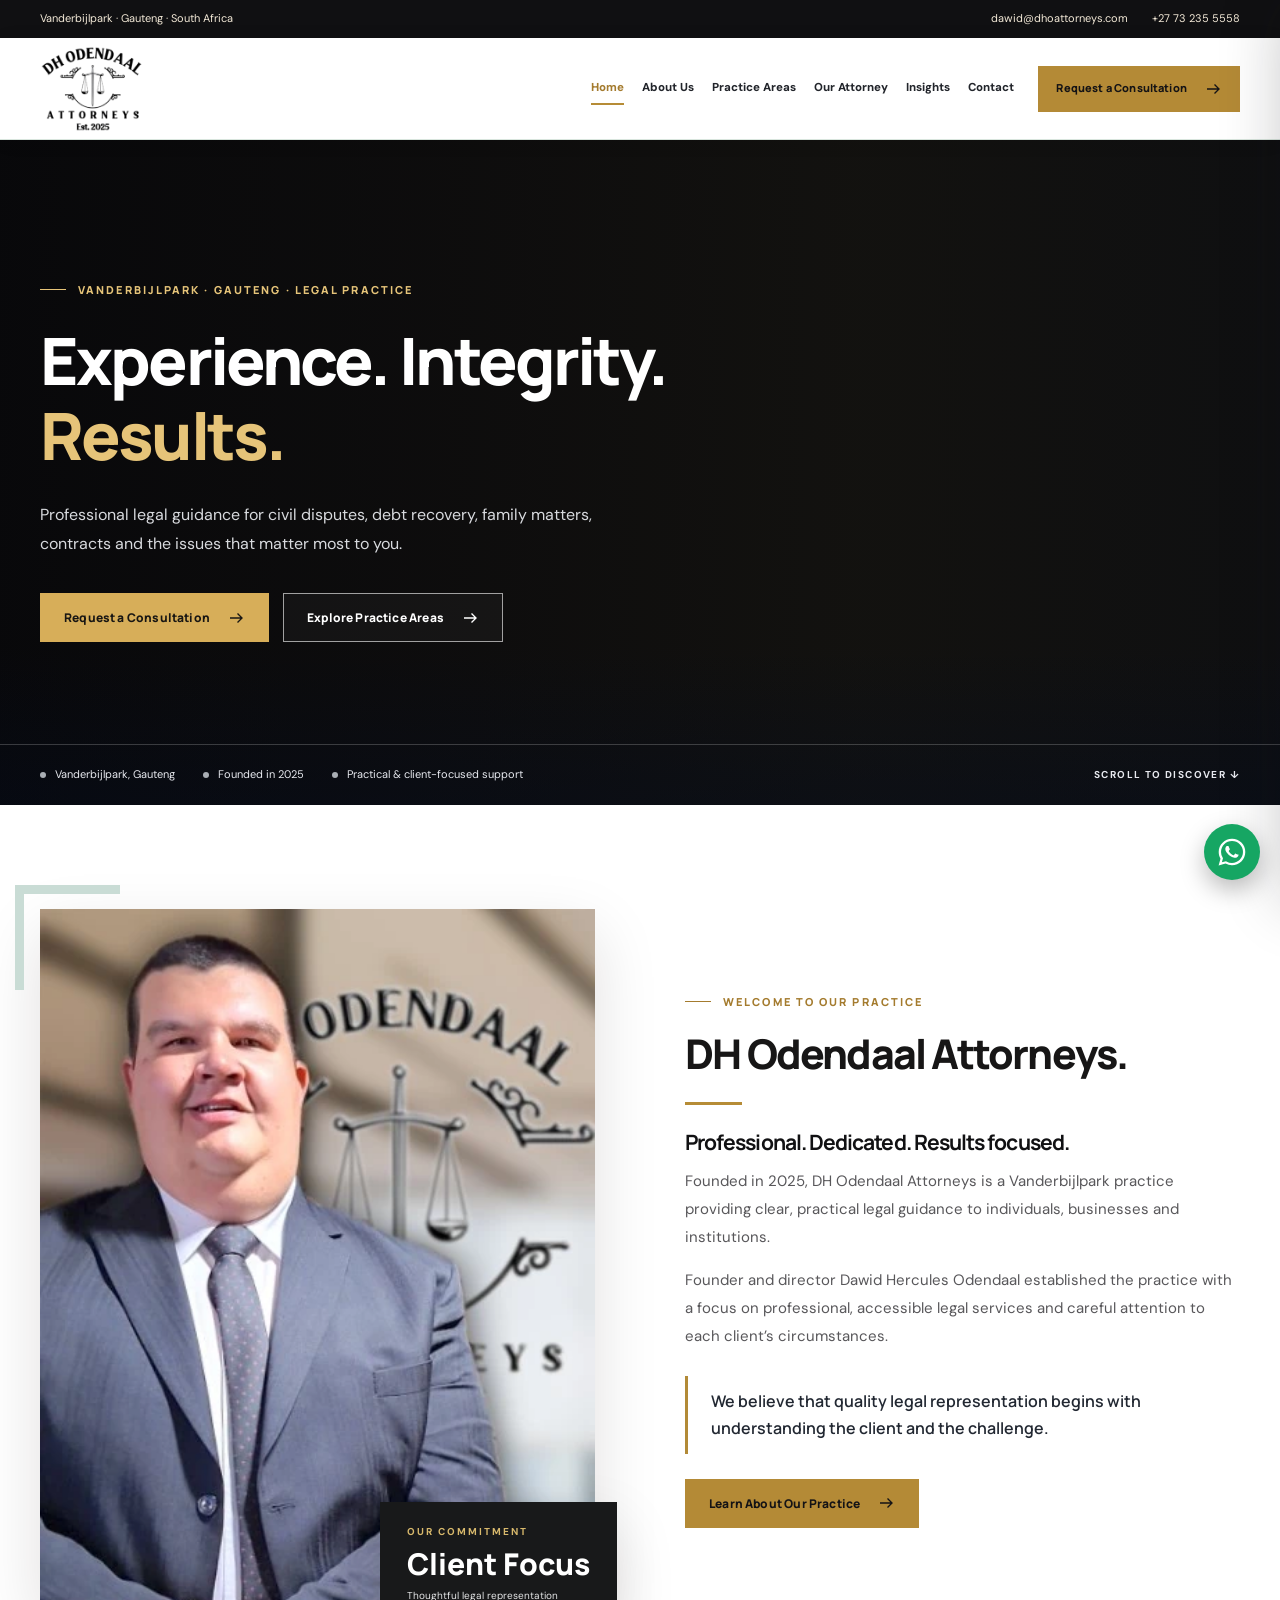
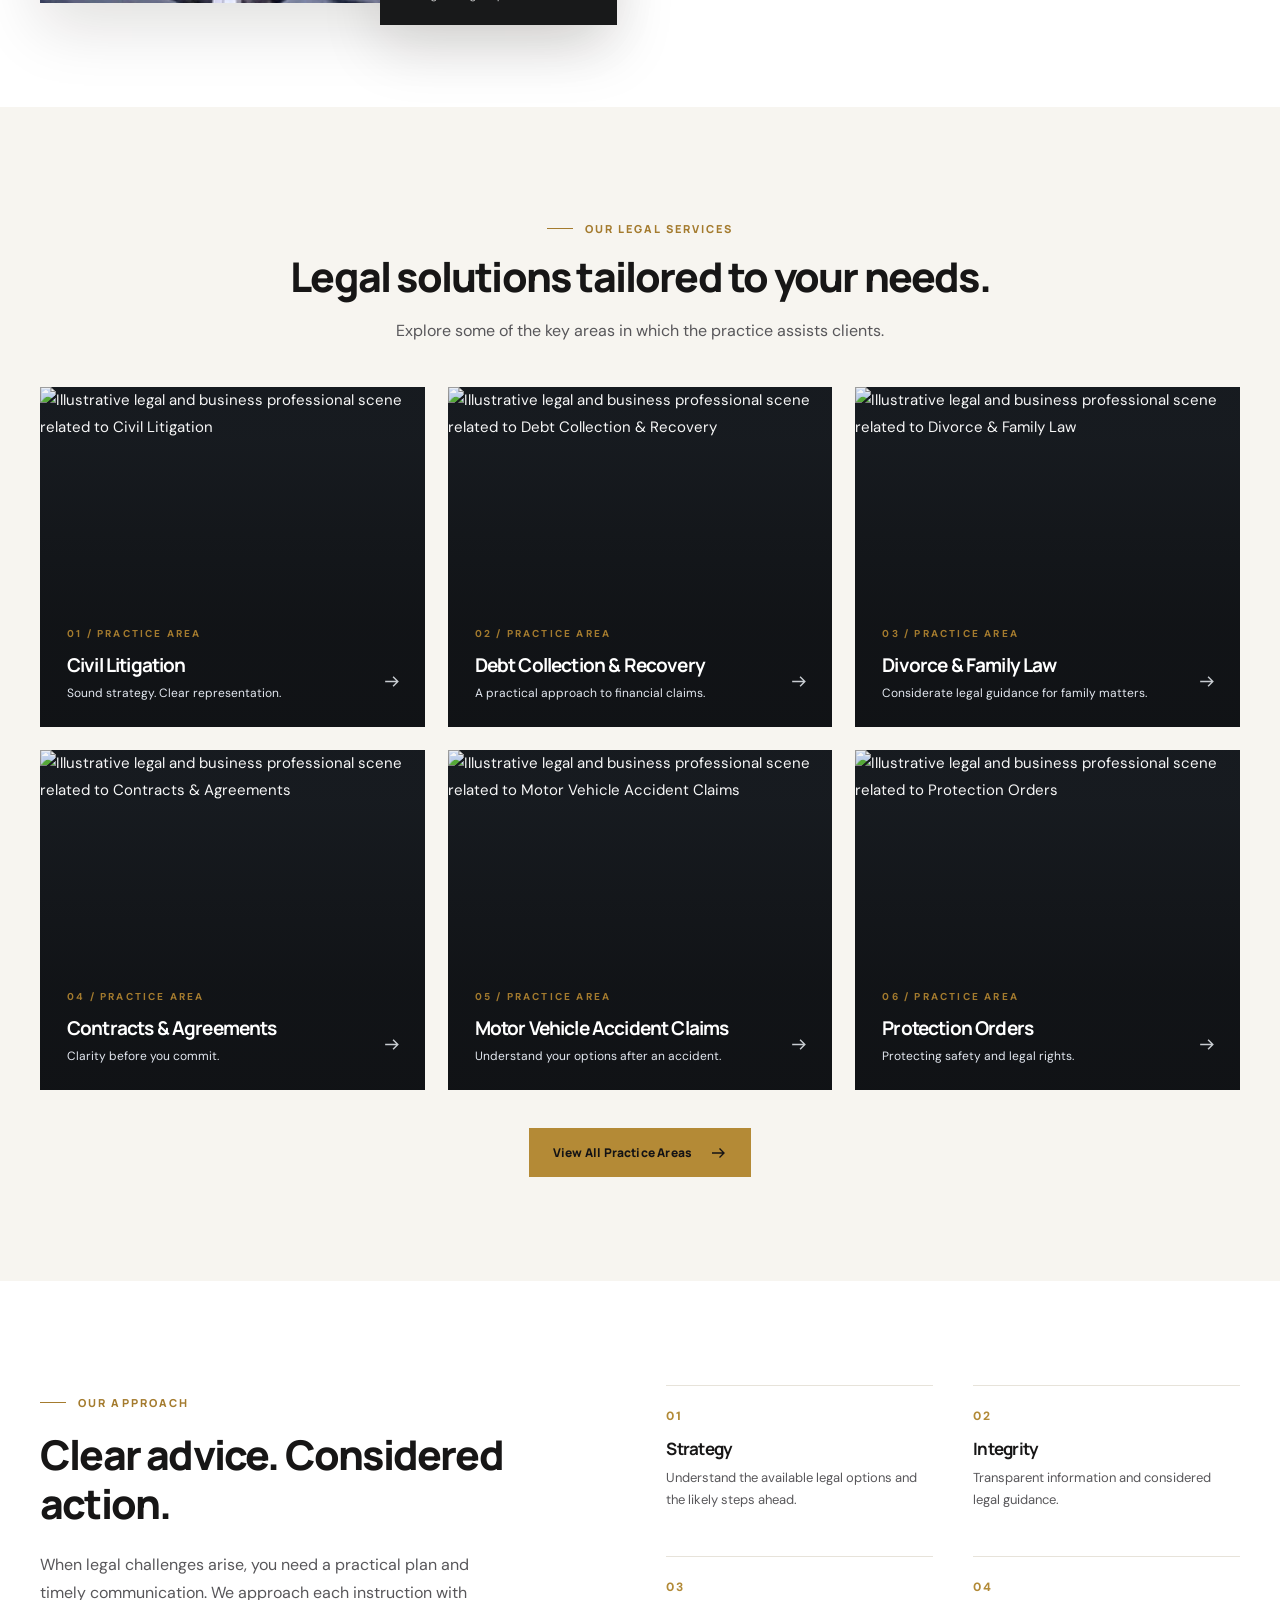
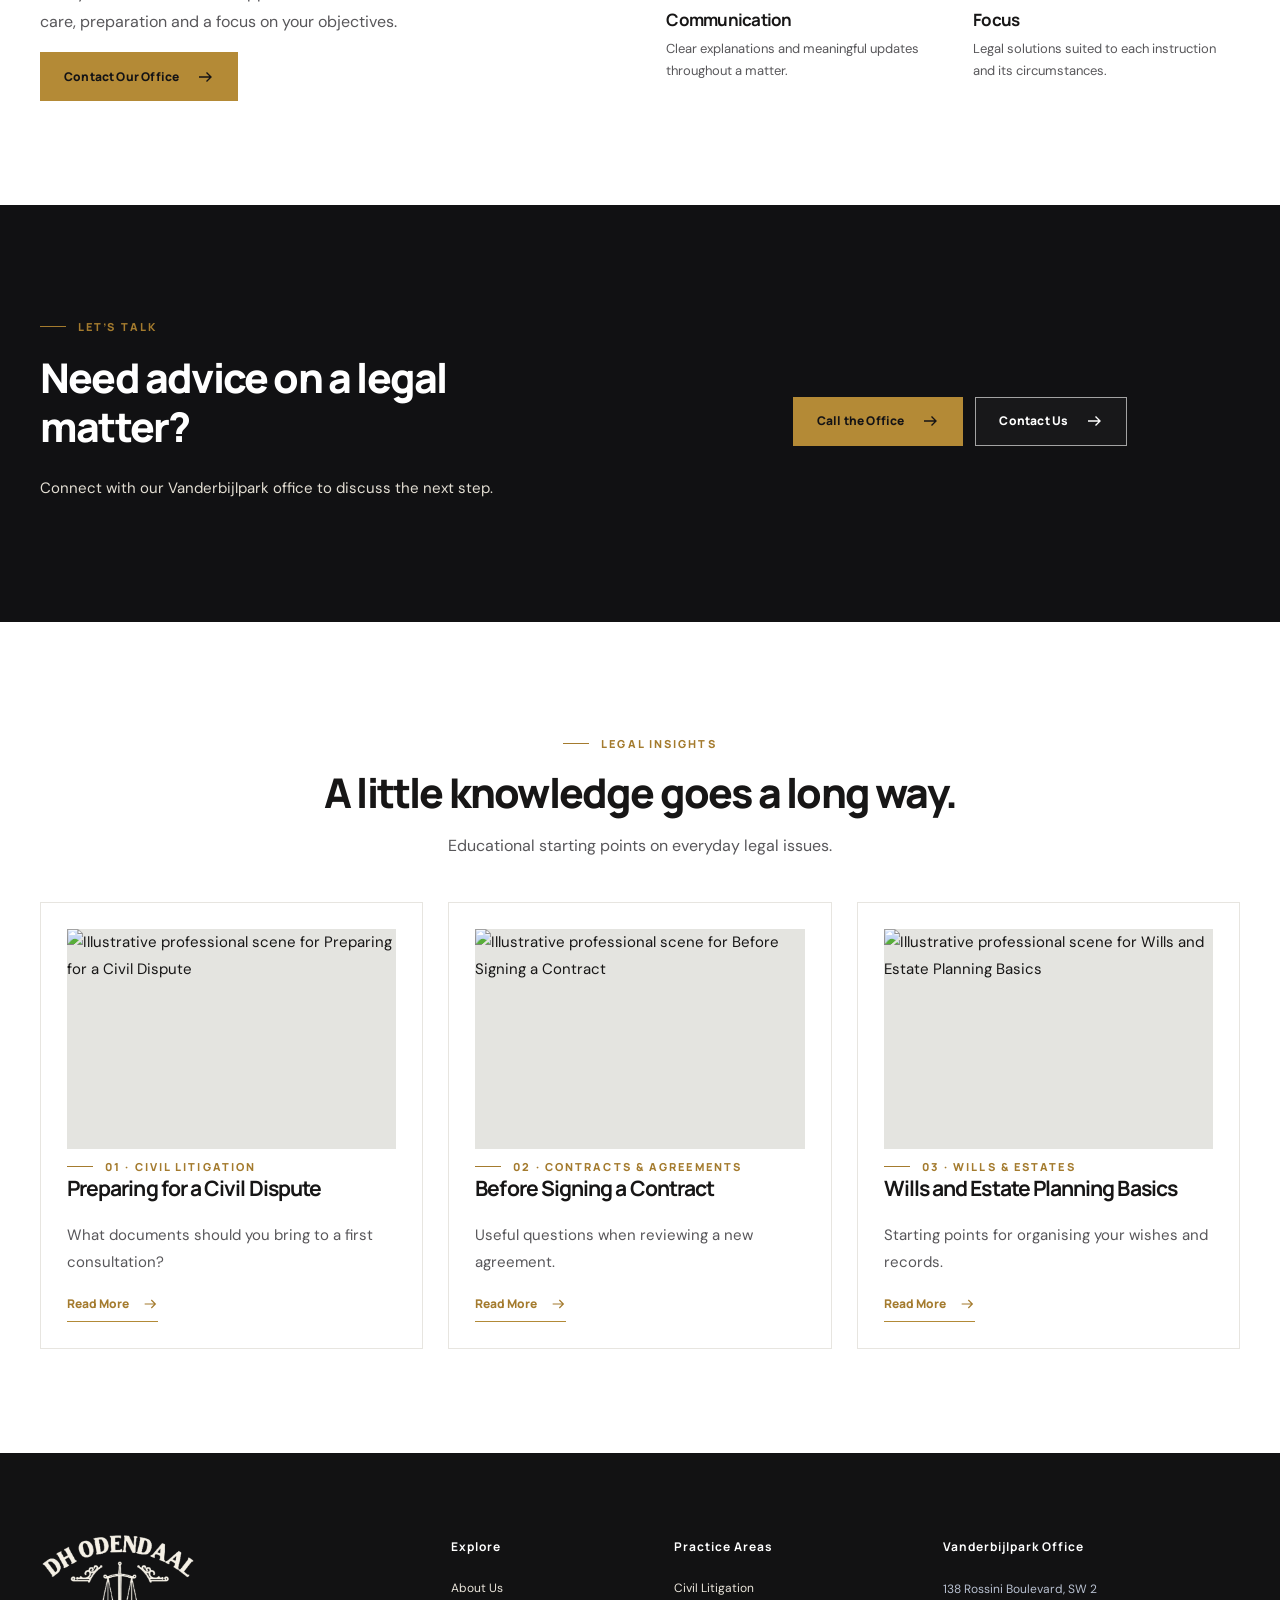
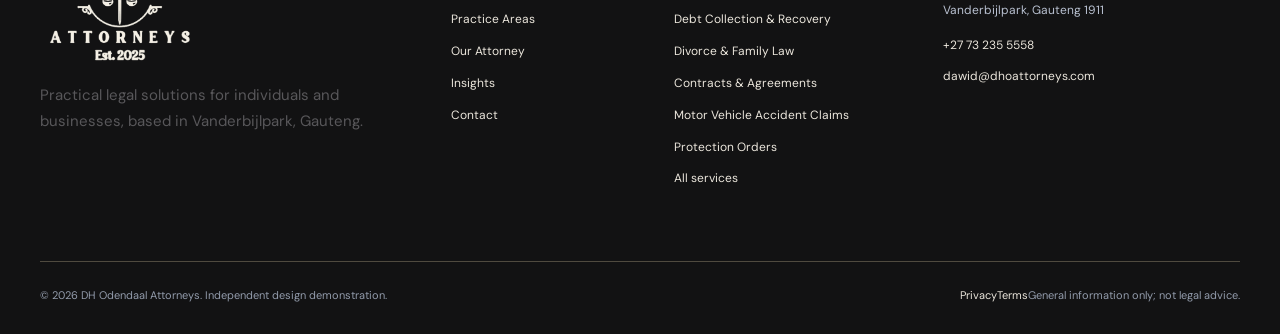
==== index.html @ ca28cc5a "Launch DH Odendaal Attorneys website" ====
<!doctype html><html lang="en-ZA"><head><meta charset="utf-8"><meta name="viewport" content="width=device-width,initial-scale=1"><meta name="theme-color" content="#161516"><title>Home | Legal Services in Vanderbijlpark | DH Odendaal Attorneys</title><meta name="description" content="DH Odendaal Attorneys in Vanderbijlpark provides civil litigation, debt collection, divorce, family law, contracts, wills, protection orders and legal guidance."><meta name="robots" content="noindex,follow,max-image-preview:large"><link rel="canonical" href="https://dh-odendaal-attorneys.vercel.app/"><meta property="og:title" content="Home | Legal Services in Vanderbijlpark | DH Odendaal Attorneys"><meta property="og:description" content="DH Odendaal Attorneys in Vanderbijlpark provides civil litigation, debt collection, divorce, family law, contracts, wills, protection orders and legal guidance."><meta property="og:type" content="website"><meta property="og:url" content="https://dh-odendaal-attorneys.vercel.app/"><meta property="og:image" content="https://dh-odendaal-attorneys.vercel.app/assets/original-logo.png"><meta name="twitter:card" content="summary_large_image"><link rel="icon" href="/assets/favicon.png" type="image/png"><link rel="preconnect" href="https://images.pexels.com"><link rel="preconnect" href="https://fonts.googleapis.com"><link rel="stylesheet" href="/assets/site.css"><script defer src="/assets/site.js"></script><script type="application/ld+json">{"@context": "https://schema.org", "@type": "LegalService", "name": "DH Odendaal Attorneys", "url": "https://dh-odendaal-attorneys.vercel.app", "image": "https://dh-odendaal-attorneys.vercel.app/assets/logo-transparent.png", "email": "dawid@dhoattorneys.com", "telephone": "+27 73 235 5558", "founder": {"@type": "Person", "name": "Dawid Hercules Odendaal"}, "address": {"@type": "PostalAddress", "streetAddress": "138 Rossini Boulevard, SW 2", "addressLocality": "Vanderbijlpark", "addressRegion": "Gauteng", "postalCode": "1911", "addressCountry": "ZA"}, "areaServed": ["Vanderbijlpark", "Gauteng", "South Africa"], "knowsAbout": ["Civil Litigation", "Debt Collection & Recovery", "Divorce & Family Law", "Contracts & Agreements", "Motor Vehicle Accident Claims", "Protection Orders", "Wills & Testaments", "Evictions & Lease Disputes"]}</script></head><body><a class="skip-link" href="#main">Skip to content</a>
<div class="topbar"><div class="container topbar-inner"><span class="topbar-address">Vanderbijlpark · Gauteng · South Africa</span><div class="topbar-links"><a href="mailto:dawid@dhoattorneys.com">dawid@dhoattorneys.com</a><a href="tel:+27732355558">+27 73 235 5558</a></div></div></div>
<header class="nav-shell"><div class="container nav-inner"><a class="brand" href="/" aria-label="DH Odendaal Attorneys home"><img src="/assets/logo-dark-4k.png" width="196" height="104" alt="DH Odendaal Attorneys logo"></a><nav class="nav-links" aria-label="Main navigation"><a href="/" class="nav-link active" aria-current=page>Home</a><a href="/about/" class="nav-link " >About Us</a><a href="/practice-areas/" class="nav-link " >Practice Areas</a><a href="/our-attorney/" class="nav-link " >Our Attorney</a><a href="/insights/" class="nav-link " >Insights</a><a href="/contact/" class="nav-link " >Contact</a></nav><a class="btn btn-gold nav-cta" href="/contact/">Request a Consultation <svg aria-hidden="true" xmlns="http://www.w3.org/2000/svg" width="18" height="18" viewBox="0 0 24 24" fill="none" stroke="currentColor" stroke-width="1.8"><path d="M4 12h16m-6-6 6 6-6 6"/></svg></a><button type="button" class="menu-open" aria-label="Open navigation" aria-expanded="false" aria-controls="mobile-panel" data-mobile-open>☰</button></div></header>
<div class="mobile-backdrop" id="mobile-backdrop"></div><nav class="mobile-panel" id="mobile-panel" aria-label="Mobile navigation" aria-hidden="true" inert><div class="mobile-head"><img src="/assets/logo-dark-4k.png" alt="DH Odendaal Attorneys logo"><button data-mobile-close type="button" aria-label="Close navigation">×</button></div><div class="mobile-links"><a href="/">Home</a><a href="/about/">About Us</a><a href="/practice-areas/">Practice Areas</a><a href="/our-attorney/">Our Attorney</a><a href="/insights/">Insights</a><a href="/contact/">Contact</a></div><a class="btn btn-gold mobile-cta" href="/contact/">Contact the Firm <svg aria-hidden="true" xmlns="http://www.w3.org/2000/svg" width="18" height="18" viewBox="0 0 24 24" fill="none" stroke="currentColor" stroke-width="1.8"><path d="M4 12h16m-6-6 6 6-6 6"/></svg></a></nav>
<main id="main"><section class="hero" style="--hero-image:url('https://images.pexels.com/photos/5668508/pexels-photo-5668508.jpeg?auto=compress&cs=tinysrgb&w=1900')"><div class="container hero-inner"><div class="hero-copy"><span class="eyebrow eyebrow-light">VANDERBIJLPARK · GAUTENG · LEGAL PRACTICE</span><h1>Experience. Integrity. <em>Results.</em></h1><p>Professional legal guidance for civil disputes, debt recovery, family matters, contracts and the issues that matter most to you.</p><div class="hero-actions"><a class="btn btn-gold" href="/contact/">Request a Consultation <svg aria-hidden="true" xmlns="http://www.w3.org/2000/svg" width="18" height="18" viewBox="0 0 24 24" fill="none" stroke="currentColor" stroke-width="1.8"><path d="M4 12h16m-6-6 6 6-6 6"/></svg></a><a class="btn btn-outline" href="/practice-areas/">Explore Practice Areas <svg aria-hidden="true" xmlns="http://www.w3.org/2000/svg" width="18" height="18" viewBox="0 0 24 24" fill="none" stroke="currentColor" stroke-width="1.8"><path d="M4 12h16m-6-6 6 6-6 6"/></svg></a></div></div></div><div class="hero-bottom"><div class="container hero-bottom-inner"><div class="hero-notes"><span>Vanderbijlpark, Gauteng</span><span>Founded in 2025</span><span>Practical &amp; client-focused support</span></div><span class="scroll-cue">SCROLL TO DISCOVER ↓</span></div></div></section><section class="section"><div class="container intro-grid"><div class="intro-picture"><img src="/assets/portrait-home.webp" width="400" height="668" loading="lazy" alt="Dawid Hercules Odendaal, founder and director of DH Odendaal Attorneys"><div class="picture-stamp"><small>OUR COMMITMENT</small><strong>Client Focus</strong><span>Thoughtful legal representation</span></div></div><div class="intro-copy"><span class="eyebrow">WELCOME TO OUR PRACTICE</span><h2>DH Odendaal Attorneys.</h2><div class="accent-line"></div><h3>Professional. Dedicated. Results focused.</h3><p>Founded in 2025, DH Odendaal Attorneys is a Vanderbijlpark practice providing clear, practical legal guidance to individuals, businesses and institutions.</p><p>Founder and director Dawid Hercules Odendaal established the practice with a focus on professional, accessible legal services and careful attention to each client’s circumstances.</p><blockquote>We believe that quality legal representation begins with understanding the client and the challenge.</blockquote><a class="btn btn-gold" href="/about/">Learn About Our Practice <svg aria-hidden="true" xmlns="http://www.w3.org/2000/svg" width="18" height="18" viewBox="0 0 24 24" fill="none" stroke="currentColor" stroke-width="1.8"><path d="M4 12h16m-6-6 6 6-6 6"/></svg></a></div></div></section><section class="section cream"><div class="container"><div class="section-heading centered"><span class="eyebrow">OUR LEGAL SERVICES</span><h2>Legal solutions tailored to your needs.</h2><p>Explore some of the key areas in which the practice assists clients.</p></div><div class="practice-grid"><a class="practice-card" href="/practice-areas/#civil-litigation"><img src="https://images.pexels.com/photos/7841810/pexels-photo-7841810.jpeg?auto=compress&cs=tinysrgb&w=1280" width="1200" height="800" alt="Illustrative legal and business professional scene related to Civil Litigation" loading="lazy" decoding="async"><div class="practice-shade"></div><div class="practice-card-text"><span class="card-number">01 / PRACTICE AREA</span><h3>Civil Litigation</h3><p>Sound strategy. Clear representation.</p></div><span class="card-arrow"><svg aria-hidden="true" xmlns="http://www.w3.org/2000/svg" width="18" height="18" viewBox="0 0 24 24" fill="none" stroke="currentColor" stroke-width="1.8"><path d="M4 12h16m-6-6 6 6-6 6"/></svg></span></a><a class="practice-card" href="/practice-areas/#debt-collection"><img src="https://images.pexels.com/photos/7875843/pexels-photo-7875843.jpeg?auto=compress&cs=tinysrgb&w=1280" width="1200" height="800" alt="Illustrative legal and business professional scene related to Debt Collection &amp; Recovery" loading="lazy" decoding="async"><div class="practice-shade"></div><div class="practice-card-text"><span class="card-number">02 / PRACTICE AREA</span><h3>Debt Collection &amp; Recovery</h3><p>A practical approach to financial claims.</p></div><span class="card-arrow"><svg aria-hidden="true" xmlns="http://www.w3.org/2000/svg" width="18" height="18" viewBox="0 0 24 24" fill="none" stroke="currentColor" stroke-width="1.8"><path d="M4 12h16m-6-6 6 6-6 6"/></svg></span></a><a class="practice-card" href="/practice-areas/#divorce-family"><img src="https://images.pexels.com/photos/8111817/pexels-photo-8111817.jpeg?auto=compress&cs=tinysrgb&w=1280" width="1200" height="800" alt="Illustrative legal and business professional scene related to Divorce &amp; Family Law" loading="lazy" decoding="async"><div class="practice-shade"></div><div class="practice-card-text"><span class="card-number">03 / PRACTICE AREA</span><h3>Divorce &amp; Family Law</h3><p>Considerate legal guidance for family matters.</p></div><span class="card-arrow"><svg aria-hidden="true" xmlns="http://www.w3.org/2000/svg" width="18" height="18" viewBox="0 0 24 24" fill="none" stroke="currentColor" stroke-width="1.8"><path d="M4 12h16m-6-6 6 6-6 6"/></svg></span></a><a class="practice-card" href="/practice-areas/#contracts"><img src="https://images.pexels.com/photos/5673478/pexels-photo-5673478.jpeg?auto=compress&cs=tinysrgb&w=1280" width="1200" height="800" alt="Illustrative legal and business professional scene related to Contracts &amp; Agreements" loading="lazy" decoding="async"><div class="practice-shade"></div><div class="practice-card-text"><span class="card-number">04 / PRACTICE AREA</span><h3>Contracts &amp; Agreements</h3><p>Clarity before you commit.</p></div><span class="card-arrow"><svg aria-hidden="true" xmlns="http://www.w3.org/2000/svg" width="18" height="18" viewBox="0 0 24 24" fill="none" stroke="currentColor" stroke-width="1.8"><path d="M4 12h16m-6-6 6 6-6 6"/></svg></span></a><a class="practice-card" href="/practice-areas/#mva"><img src="https://images.pexels.com/photos/4427499/pexels-photo-4427499.jpeg?auto=compress&cs=tinysrgb&w=1280" width="1200" height="800" alt="Illustrative legal and business professional scene related to Motor Vehicle Accident Claims" loading="lazy" decoding="async"><div class="practice-shade"></div><div class="practice-card-text"><span class="card-number">05 / PRACTICE AREA</span><h3>Motor Vehicle Accident Claims</h3><p>Understand your options after an accident.</p></div><span class="card-arrow"><svg aria-hidden="true" xmlns="http://www.w3.org/2000/svg" width="18" height="18" viewBox="0 0 24 24" fill="none" stroke="currentColor" stroke-width="1.8"><path d="M4 12h16m-6-6 6 6-6 6"/></svg></span></a><a class="practice-card" href="/practice-areas/#protection"><img src="https://images.pexels.com/photos/7841457/pexels-photo-7841457.jpeg?auto=compress&cs=tinysrgb&w=1280" width="1200" height="800" alt="Illustrative legal and business professional scene related to Protection Orders" loading="lazy" decoding="async"><div class="practice-shade"></div><div class="practice-card-text"><span class="card-number">06 / PRACTICE AREA</span><h3>Protection Orders</h3><p>Protecting safety and legal rights.</p></div><span class="card-arrow"><svg aria-hidden="true" xmlns="http://www.w3.org/2000/svg" width="18" height="18" viewBox="0 0 24 24" fill="none" stroke="currentColor" stroke-width="1.8"><path d="M4 12h16m-6-6 6 6-6 6"/></svg></span></a></div><div class="section-action centered"><a class="btn btn-gold" href="/practice-areas/">View All Practice Areas <svg aria-hidden="true" xmlns="http://www.w3.org/2000/svg" width="18" height="18" viewBox="0 0 24 24" fill="none" stroke="currentColor" stroke-width="1.8"><path d="M4 12h16m-6-6 6 6-6 6"/></svg></a></div></div></section><section class="section purpose-section"><div class="container purpose-grid"><div><span class="eyebrow">OUR APPROACH</span><h2>Clear advice. Considered action.</h2><p>When legal challenges arise, you need a practical plan and timely communication. We approach each instruction with care, preparation and a focus on your objectives.</p><a class="btn btn-gold" href="/contact/">Contact Our Office <svg aria-hidden="true" xmlns="http://www.w3.org/2000/svg" width="18" height="18" viewBox="0 0 24 24" fill="none" stroke="currentColor" stroke-width="1.8"><path d="M4 12h16m-6-6 6 6-6 6"/></svg></a></div><div class="value-grid"><div><span>01</span><h3>Strategy</h3><p>Understand the available legal options and the likely steps ahead.</p></div><div><span>02</span><h3>Integrity</h3><p>Transparent information and considered legal guidance.</p></div><div><span>03</span><h3>Communication</h3><p>Clear explanations and meaningful updates throughout a matter.</p></div><div><span>04</span><h3>Focus</h3><p>Legal solutions suited to each instruction and its circumstances.</p></div></div></div></section><section class="section section-navy"><div class="container two-column"><div><span class="eyebrow eyebrow-light">LET’S TALK</span><h2>Need advice on a legal matter?</h2><p style="color:#e3ded3">Connect with our Vanderbijlpark office to discuss the next step.</p></div><div class="centered"><a class="btn btn-gold" href="tel:+27732355558">Call the Office <svg aria-hidden="true" xmlns="http://www.w3.org/2000/svg" width="18" height="18" viewBox="0 0 24 24" fill="none" stroke="currentColor" stroke-width="1.8"><path d="M4 12h16m-6-6 6 6-6 6"/></svg></a> &nbsp; <a class="btn btn-outline" href="/contact/">Contact Us <svg aria-hidden="true" xmlns="http://www.w3.org/2000/svg" width="18" height="18" viewBox="0 0 24 24" fill="none" stroke="currentColor" stroke-width="1.8"><path d="M4 12h16m-6-6 6 6-6 6"/></svg></a></div></div></section><section class="section"><div class="container"><div class="section-heading centered"><span class="eyebrow">LEGAL INSIGHTS</span><h2>A little knowledge goes a long way.</h2><p>Educational starting points on everyday legal issues.</p></div><div class="insight-grid"><article class="insight-card"><a href="/insights/#civil-dispute" class="insight-image"><img src="https://images.pexels.com/photos/8112162/pexels-photo-8112162.jpeg?auto=compress&cs=tinysrgb&w=1280" width="1200" height="800" alt="Illustrative professional scene for Preparing for a Civil Dispute" loading="lazy" decoding="async"></a><span class="eyebrow">01 · CIVIL LITIGATION</span><h3>Preparing for a Civil Dispute</h3><p>What documents should you bring to a first consultation?</p><a href="/insights/#civil-dispute" class="text-link">Read More <svg aria-hidden="true" xmlns="http://www.w3.org/2000/svg" width="18" height="18" viewBox="0 0 24 24" fill="none" stroke="currentColor" stroke-width="1.8"><path d="M4 12h16m-6-6 6 6-6 6"/></svg></a></article><article class="insight-card"><a href="/insights/#contract-review" class="insight-image"><img src="https://images.pexels.com/photos/7841484/pexels-photo-7841484.jpeg?auto=compress&cs=tinysrgb&w=1280" width="1200" height="800" alt="Illustrative professional scene for Before Signing a Contract" loading="lazy" decoding="async"></a><span class="eyebrow">02 · CONTRACTS &amp; AGREEMENTS</span><h3>Before Signing a Contract</h3><p>Useful questions when reviewing a new agreement.</p><a href="/insights/#contract-review" class="text-link">Read More <svg aria-hidden="true" xmlns="http://www.w3.org/2000/svg" width="18" height="18" viewBox="0 0 24 24" fill="none" stroke="currentColor" stroke-width="1.8"><path d="M4 12h16m-6-6 6 6-6 6"/></svg></a></article><article class="insight-card"><a href="/insights/#wills-planning" class="insight-image"><img src="https://images.pexels.com/photos/8729928/pexels-photo-8729928.jpeg?auto=compress&cs=tinysrgb&w=1280" width="1200" height="800" alt="Illustrative professional scene for Wills and Estate Planning Basics" loading="lazy" decoding="async"></a><span class="eyebrow">03 · WILLS &amp; ESTATES</span><h3>Wills and Estate Planning Basics</h3><p>Starting points for organising your wishes and records.</p><a href="/insights/#wills-planning" class="text-link">Read More <svg aria-hidden="true" xmlns="http://www.w3.org/2000/svg" width="18" height="18" viewBox="0 0 24 24" fill="none" stroke="currentColor" stroke-width="1.8"><path d="M4 12h16m-6-6 6 6-6 6"/></svg></a></article></div></div></section></main><footer class="site-footer"><div class="container"><div class="footer-grid"><div><a class="footer-logo" href="/"><img src="/assets/logo-light-4k.png" alt="DH Odendaal Attorneys transparent footer logo" width="240" height="145" loading="lazy"></a><p>Practical legal solutions for individuals and businesses, based in Vanderbijlpark, Gauteng.</p></div><div><h3>Explore</h3><div class="footer-links"><a href="/about/">About Us</a><a href="/practice-areas/">Practice Areas</a><a href="/our-attorney/">Our Attorney</a><a href="/insights/">Insights</a><a href="/contact/">Contact</a></div></div><div><h3>Practice Areas</h3><div class="footer-links"><a href="/practice-areas/#civil-litigation">Civil Litigation</a><a href="/practice-areas/#debt-collection">Debt Collection &amp; Recovery</a><a href="/practice-areas/#divorce-family">Divorce &amp; Family Law</a><a href="/practice-areas/#contracts">Contracts &amp; Agreements</a><a href="/practice-areas/#mva">Motor Vehicle Accident Claims</a><a href="/practice-areas/#protection">Protection Orders</a><a href="/practice-areas/">All services</a></div></div><div class="footer-location"><h3>Vanderbijlpark Office</h3><address>138 Rossini Boulevard, SW 2<br>Vanderbijlpark, Gauteng 1911</address><div class="footer-links" style="margin-top:15px"><a href="tel:+27732355558">+27 73 235 5558</a><a href="mailto:dawid@dhoattorneys.com">dawid@dhoattorneys.com</a></div></div></div><div class="footer-bottom"><span>© 2026 DH Odendaal Attorneys. Independent design demonstration.</span><span class="footer-legal"><a href="/privacy/">Privacy</a><a href="/terms/">Terms</a><span>General information only; not legal advice.</span></span></div></div></footer>
<a class="floating-whatsapp" href="https://wa.me/27732355558?text=Hello%2C%20I%20would%20like%20to%20enquire%20about%20legal%20services." rel="noopener noreferrer" target="_blank" title="Contact the listed mobile number on WhatsApp" aria-label="Contact DH Odendaal Attorneys on WhatsApp"><svg viewBox="0 0 32 32" aria-hidden="true" xmlns="http://www.w3.org/2000/svg"><path fill="currentColor" d="M16 .8C7.61.8.8 7.59.8 15.98c0 2.69.7 5.31 2.03 7.62L.7 31.3l7.91-2.08a15.15 15.15 0 0 0 7.37 1.88h.01c8.38 0 15.2-6.82 15.2-15.2 0-4.06-1.58-7.88-4.46-10.76A15.07 15.07 0 0 0 16 .8Zm0 27.73a12.54 12.54 0 0 1-6.39-1.75l-.46-.27-4.7 1.23 1.25-4.58-.3-.47a12.5 12.5 0 0 1-1.93-6.7C3.47 9.08 9.08 3.47 16 3.47a12.45 12.45 0 0 1 8.87 3.68 12.48 12.48 0 0 1 3.67 8.86c0 6.91-5.62 12.52-12.54 12.52Zm6.88-9.38c-.38-.19-2.23-1.1-2.58-1.23-.34-.13-.59-.19-.84.19s-.96 1.23-1.18 1.49-.44.29-.82.1a10.32 10.32 0 0 1-3.04-1.88 11.39 11.39 0 0 1-2.1-2.61c-.22-.38-.02-.58.16-.77.17-.17.38-.44.57-.66s.25-.38.38-.63.06-.47-.03-.66c-.1-.19-.85-2.04-1.16-2.8-.3-.74-.61-.64-.84-.65l-.71-.01c-.25 0-.66.1-1.01.47-.34.38-1.32 1.29-1.32 3.13s1.35 3.62 1.53 3.87a14.37 14.37 0 0 0 5.51 4.89c1.03.45 1.84.72 2.48.93 1.04.33 1.98.29 2.72.18.83-.13 2.23-.91 2.55-1.79.31-.88.31-1.64.22-1.8-.09-.16-.34-.25-.72-.44Z"/></svg><span class="whatsapp-tooltip" aria-hidden="true">WhatsApp Us</span></a><button class="scroll-top" type="button" aria-label="Back to top">↑</button></body></html>
---- assets/site.css ----
@import url('https://fonts.googleapis.com/css2?family=DM+Sans:wght@400;500;600;700&family=Manrope:wght@400;500;600;700;800&display=swap');
:root{--navy:#181b20;--navy-deep:#101216;--navy-soft:#30343c;--gold:#505863;--gold-light:#e2e5e8;--red:#25282d;--ink:#171b21;--body:#58616d;--line:#e7e9ec;--cream:#f5f6f7;--white:#fff;--shadow:0 24px 65px rgba(10,13,18,.14)}
*,*::before,*::after{box-sizing:border-box}html{scroll-behavior:smooth;scroll-padding-top:110px}body{margin:0;background:#fff;color:var(--ink);font:400 15px/1.78 'DM Sans',Arial,sans-serif;-webkit-font-smoothing:antialiased}body.nav-open{overflow:hidden}img{max-width:100%;display:block}button,input,textarea,select{font:inherit}button{cursor:pointer}a{color:inherit;text-decoration:none}::selection{background:#e0e3e6;color:#1a1c20}:focus-visible{outline:3px solid #525862;outline-offset:4px}.container{width:min(100% - 72px,1200px);margin-inline:auto}.skip-link{position:absolute;top:-100px;left:10px;z-index:1000;color:#fff;background:var(--navy);padding:9px 17px}.skip-link:focus{top:8px}h1,h2,h3,h4,p{margin-top:0}h1,h2,h3{font-family:Manrope,Arial,sans-serif;letter-spacing:-.044em;line-height:1.2}h1{font-size:clamp(44px,5.1vw,74px);font-weight:800}h2{font-size:clamp(30px,3.2vw,48px);font-weight:800}h3{font-size:clamp(17px,1.65vw,23px)}p{color:var(--body)}.centered{text-align:center}.section{padding:104px 0}.cream{background:var(--cream)}.section-heading{margin-bottom:42px;max-width:770px}.section-heading.centered{margin-inline:auto}.section-heading h2{margin:15px 0 15px}.section-heading p{margin:0;font-size:16px;line-height:1.78}.eyebrow{display:inline-flex;align-items:center;gap:12px;color:var(--gold);font-size:11px;font-family:Manrope,Arial,sans-serif;font-weight:800;letter-spacing:2.1px;text-transform:uppercase;line-height:1.55}.eyebrow::before{content:"";width:26px;flex:0 0 26px;height:1px;background:currentColor}.eyebrow-light{color:var(--gold-light)}.accent-line{width:57px;height:3px;background:var(--gold);margin:24px 0}.btn{display:inline-flex;align-items:center;justify-content:center;gap:17px;padding:14px 23px;min-height:49px;font-size:12px;font-weight:800;letter-spacing:.015em;font-family:Manrope,Arial,sans-serif;line-height:1.3;text-align:center;border:1px solid transparent;transition:background .2s,transform .2s,border-color .2s;white-space:normal}.btn:hover{transform:translateY(-2px)}.btn svg{flex:none}.btn-gold{background:#20252c;border-color:#20252c;color:#fff}.btn-gold:hover{background:#171b20;border-color:#171b20;color:#fff}.btn-navy{color:#fff;background:var(--navy);border-color:var(--navy)}.btn-navy:hover{background:#343943}.btn-outline{border-color:#fff9;color:#fff;background:#ffffff08}.btn-outline:hover{background:#ffffff1d}.text-link{display:inline-flex;align-items:center;gap:13px;color:#22252b;font-size:12px;font-weight:800;font-family:Manrope,Arial,sans-serif;border-bottom:1px solid var(--gold);padding-bottom:6px}.text-link:hover{color:#20252c}.text-link svg{width:16px}.section-action{margin-top:38px}
/* Reference site navigation: restrained utility bar, white main navigation */
.topbar{background:#101215;color:#e0e2ea;font-size:11px}.topbar-inner{min-height:38px;display:flex;justify-content:space-between;align-items:center;gap:18px}.topbar-address,.topbar-links,.topbar-links a{display:inline-flex;align-items:center;gap:7px}.topbar svg{height:15px;width:15px;color:#c8ccd1}.topbar-links{gap:24px}.topbar-links a:hover{color:#c8ccd1}.nav-shell{position:sticky;top:0;background:#fff;z-index:80;box-shadow:0 2px 20px #181b200e}.nav-inner{min-height:101px;display:flex;align-items:center;gap:24px}.brand{display:flex;align-items:center;flex:0 0 260px;width:260px}.brand img{width:260px;height:auto;max-height:80px;object-fit:contain}.nav-links{display:flex;gap:18px;margin-left:auto;align-items:center}.nav-link{font-size:11.5px;font-weight:800;color:#22252b;white-space:nowrap;position:relative;padding:12px 0}.nav-link::after{content:"";position:absolute;bottom:6px;left:0;right:100%;height:2px;background:var(--gold);transition:right .2s}.nav-link.active::after,.nav-link:hover::after{right:0}.nav-link.active{color:#20252c}.nav-cta{padding:13px 17px;min-height:44px;white-space:nowrap;font-size:11px}.menu-open{display:none;background:transparent;border:1px solid #e3e3e3;color:var(--navy);width:44px;height:44px;align-items:center;justify-content:center;margin-left:auto}.mobile-backdrop{position:fixed;inset:0;background:#101215b3;z-index:85;visibility:hidden;opacity:0;transition:opacity .2s,visibility .2s}.mobile-backdrop.visible{opacity:1;visibility:visible}.mobile-panel{position:fixed;right:0;top:0;bottom:0;z-index:90;display:block;width:min(89vw,380px);padding:24px;background:white;overflow-y:auto;transform:translateX(105%);box-shadow:-15px 0 60px #1012153d;transition:transform .23s}.mobile-panel.open{transform:translateX(0)}.mobile-head{display:flex;align-items:center;justify-content:space-between;gap:12px;padding-bottom:25px;border-bottom:1px solid var(--line)}.mobile-head img{width:175px;height:auto}.mobile-head button{background:#eff0f2;border:0;color:var(--navy);font-size:26px;line-height:1;width:39px;height:39px}.mobile-links{display:flex;flex-direction:column;margin:14px 0 27px}.mobile-links a{padding:13px 3px;border-bottom:1px solid #efeee9;font-size:14px;font-weight:700}.mobile-cta{width:100%}
/* Full-bleed image, overlaid text: matches original Were reference hero */
.hero{min-height:665px;background:#111318;color:#fff;position:relative;isolation:isolate;display:flex;align-items:center;overflow:hidden}.hero::before{content:"";position:absolute;z-index:-2;inset:0;background-image:linear-gradient(90deg,rgba(5,14,32,.98) 0%,rgba(6,16,36,.94) 31%,rgba(7,19,41,.79) 57%,rgba(5,14,31,.15) 100%),var(--hero-image);background-position:center;background-size:cover}.hero::after{content:"";position:absolute;z-index:-1;inset:0;background:linear-gradient(0deg,rgba(4,12,30,.39),transparent 24%)}.hero-inner{width:min(100% - 72px,1200px);padding:88px 0 119px}.hero-copy{max-width:725px}.hero h1{color:#fff;margin:24px 0 27px;line-height:1.15}.hero h1 em{color:var(--gold-light);font-style:normal}.hero-copy p{color:#d8dade;max-width:570px;font-size:16px;line-height:1.85}.hero-actions{display:flex;gap:14px;flex-wrap:wrap;margin-top:34px}.hero-bottom{position:absolute;left:0;right:0;bottom:0;color:#e8eaf0;border-top:1px solid #fff3}.hero-bottom-inner{min-height:60px;display:flex;align-items:center;justify-content:space-between;gap:20px}.hero-notes{display:flex;align-items:center;gap:28px;font-size:11px}.hero-notes span{display:flex;align-items:center;gap:9px}.hero-notes span::before{content:"";height:6px;width:6px;background:var(--gold-light);border-radius:50%}.scroll-cue{font-weight:700;letter-spacing:1.4px;font-size:10px;white-space:nowrap}
/* Reference intro portrait treatment */
.intro-grid{display:grid;grid-template-columns:minmax(0,1fr) minmax(0,1fr);gap:90px;align-items:center}.intro-picture{position:relative;min-width:0}.intro-picture>img{width:100%;height:auto;aspect-ratio:1/1;object-fit:cover;object-position:center 18%;box-shadow:var(--shadow)}.intro-picture::before{content:"";position:absolute;border-top:9px solid #e9ebed;border-left:9px solid #e9ebed;left:-25px;top:-24px;height:105px;width:105px;pointer-events:none;z-index:1}.picture-stamp{position:absolute;right:-22px;bottom:-22px;background:var(--navy);padding:23px 27px;color:white;box-shadow:var(--shadow);display:flex;flex-direction:column;line-height:1.3;min-width:164px}.picture-stamp small{font-size:10px;color:var(--gold-light);letter-spacing:2px;font-weight:700}.picture-stamp strong{font:800 30px Manrope,Arial,sans-serif;margin:5px 0}.picture-stamp span{font-size:10px;color:#e5e6e7}.intro-copy h2{margin:18px 0 0}.intro-copy h3{color:var(--navy);margin-bottom:14px}.intro-copy p{line-height:1.85;margin-bottom:16px}.intro-copy blockquote{font:600 16px/1.7 Manrope,Arial,sans-serif;border-left:3px solid var(--gold);padding:12px 0 12px 23px;margin:25px 0;color:#222832}
/* Image-led practice cards: no image stretching */
.practice-grid{display:grid;grid-template-columns:repeat(3,minmax(0,1fr));gap:23px}.practice-card{height:340px;min-width:0;overflow:hidden;position:relative;background:#23262b;display:block;color:#fff}.practice-card>img{position:absolute;inset:0;width:100%;height:100%;object-fit:cover;object-position:center;transition:transform .35s ease}.practice-card:hover>img{transform:scale(1.055)}.practice-shade{position:absolute;inset:0;background:linear-gradient(180deg,#1012150a 15%,#101215d5 70%,#101215ee 100%)}.practice-card-text{position:absolute;bottom:0;left:0;right:0;padding:27px 27px 25px}.card-number{font-size:10px;letter-spacing:2.2px;color:var(--gold-light);font-weight:700}.practice-card h3{font-size:19px;color:white;margin:9px 0 7px}.practice-card p{font-size:12px;line-height:1.5;color:#e3e8f0;max-width:285px;margin-bottom:0}.card-arrow{position:absolute;bottom:27px;right:24px}.card-arrow svg{width:19px;height:19px;color:#c8ccd1}
.purpose-grid{display:grid;grid-template-columns:1fr 1.08fr;gap:95px;align-items:start}.purpose-grid h2{margin:18px 0 23px}.purpose-grid>div>p{font-size:16px;max-width:440px}.value-grid{display:grid;grid-template-columns:1fr 1fr;gap:32px 40px}.value-grid>div{border-top:1px solid var(--line);padding-top:16px}.value-grid span,.three-values span{font-size:12px;color:var(--gold);font-weight:800;letter-spacing:2px}.value-grid h3{margin:10px 0 8px;font-size:17px}.value-grid p{font-size:13px;line-height:1.7}.two-column{display:grid;grid-template-columns:minmax(0,1fr) minmax(0,1fr);gap:80px;align-items:center}.two-column>div{min-width:0}.two-column h2{margin:17px 0 23px}.two-column p{font-size:15px;line-height:1.9}.two-column .btn{margin-top:15px}.section-navy{background:var(--navy);color:#fff}.section-navy h2{color:#fff}.section-navy p{color:#d4dce9}.decorative-photo,.picture-frame{width:100%;overflow:hidden}.decorative-photo img{width:100%;height:auto;aspect-ratio:6/4;object-fit:cover}.picture-frame img{width:100%;height:auto;aspect-ratio:1.19/1;object-fit:cover}.insight-grid{display:grid;grid-template-columns:repeat(3,minmax(0,1fr));gap:25px}.insight-card{min-width:0;border:1px solid #e7e5e0;background:white;padding:26px}.insight-image{display:block;overflow:hidden;background:#e4e4e0}.insight-image img{width:100%;height:auto;aspect-ratio:4/3;object-fit:cover;object-position:center;transition:transform .3s}.insight-image:hover img{transform:scale(1.04)}.insight-copy{padding-top:17px}.overline{font-family:Manrope,Arial,sans-serif;font-size:10px;letter-spacing:1.8px;color:#20252c;font-weight:800}.insight-copy h3{font-size:20px;margin:23px 0 12px;line-height:1.35}.insight-copy h3 a:hover{color:#171b20}.insight-copy p{font-size:13px;line-height:1.8;min-height:53px}.insight-copy .text-link{margin-top:9px}
/* Inner pages */
.page-hero{background:radial-gradient(circle at 83% 32%,#31353b 0%,transparent 42%),linear-gradient(120deg,#181b20,#222830);color:white;padding:100px 0 95px}.page-hero h1{max-width:830px;font-size:clamp(40px,4.6vw,64px);margin:25px 0 22px}.page-hero p{color:#cdd5e3;max-width:630px;font-size:16px}.three-values{display:grid;grid-template-columns:repeat(3,minmax(0,1fr));gap:24px}.three-values article{background:#fff;padding:32px;min-width:0;border:1px solid var(--line)}.three-values h3{margin:15px 0 10px}.three-values p{font-size:13px}.reverse{direction:rtl}.reverse>*{direction:ltr}.jump-chips{display:flex;gap:12px;flex-wrap:wrap;justify-content:center;margin-top:35px}.jump-chips a{border:1px solid #DED6DA;color:#242b34;font-size:12px;font-weight:700;padding:8px 13px}.jump-chips a:hover{background:var(--navy);color:white}.practice-detail{padding:85px 0;scroll-margin-top:115px}.detail-grid{display:grid;grid-template-columns:minmax(0,1fr) minmax(0,1fr);align-items:center;gap:80px}.detail-grid.reverse{direction:rtl}.detail-grid.reverse>*{direction:ltr}.detail-photo img{width:100%;height:auto;aspect-ratio:5/4;object-fit:cover;object-position:center}.detail-copy h2{margin:16px 0 15px}.detail-copy h3{font-size:18px;font-weight:700;letter-spacing:-.018em;margin-bottom:16px;color:#343b44}.detail-copy>p{line-height:1.8}.detail-topics{font-size:12px;font-weight:700;color:#3a3c40;border-left:3px solid var(--gold);padding-left:17px;margin:25px 0!important}.profile-layout{display:grid;grid-template-columns:.9fr 1.1fr;gap:88px;align-items:center}.profile-photo{position:relative}.profile-photo>img{width:100%;height:auto;aspect-ratio:1/1;object-fit:cover;box-shadow:var(--shadow)}.profile-body h2{margin:18px 0 6px}.profile-role{font-weight:800;font-size:11px;letter-spacing:1.4px;color:#20252c}.profile-body p{line-height:1.85}.team-grid{display:grid;grid-template-columns:repeat(3,minmax(0,1fr));gap:24px}.team-grid article{text-align:center;background:#fff;border:1px solid var(--line);padding:35px 22px}.initials{margin:0 auto 19px;border-radius:50%;width:79px;height:79px;background:#e4edf8;color:#20262f;display:grid;place-items:center;font:800 24px Manrope,Arial,sans-serif}.team-grid article:nth-child(2) .initials{background:#F9E5EA;color:#20252c}.team-grid article:nth-child(3) .initials{background:#f6e1e5;color:#2f3237}.team-grid h3{margin:0;font-size:18px}.team-grid span{font-size:11px;text-transform:uppercase;letter-spacing:1.4px;color:#50535a}.guide-article{padding:42px 46px;background:#fff;margin:0 auto 25px;scroll-margin-top:120px;max-width:900px}.guide-article h2{font-size:30px;margin:13px 0 24px}.guide-article p{line-height:1.9}.contact-grid{display:grid;grid-template-columns:.85fr 1.15fr;gap:75px;align-items:start}.contact-copy h2{margin:17px 0 19px}.contact-copy p{margin-bottom:30px}.contact-line{display:flex;gap:16px;border-top:1px solid var(--line);padding:18px 0;align-items:flex-start}.contact-line>svg{color:#20252c;flex:none;margin-top:5px}.contact-line>div{display:flex;flex-direction:column;gap:4px;min-width:0}.contact-line strong{font-size:12px;text-transform:uppercase;letter-spacing:.8px}.contact-line a,.contact-line span{font-size:14px;overflow-wrap:anywhere}.contact-line a:hover{color:#20252c}.contact-form-shell{background:var(--cream);border:1px solid #dfe9e5;padding:35px}.contact-form-shell h3{font-size:26px;margin-bottom:6px}.contact-form-shell>p{font-size:13px}.contact-form-shell form{margin-top:22px}.contact-form-shell label{display:flex;flex-direction:column;font-size:12px;font-weight:700;gap:6px;margin-bottom:16px}.contact-form-shell input,.contact-form-shell select,.contact-form-shell textarea{border:1px solid #dcdedb;background:white;min-width:0;width:100%;padding:12px 13px;outline:none;border-radius:0;color:var(--ink)}.contact-form-shell textarea{resize:vertical}.contact-form-shell input:focus,.contact-form-shell textarea:focus,.contact-form-shell select:focus{border-color:var(--gold);box-shadow:0 0 0 2px #20252c22}.form-grid{display:grid;grid-template-columns:repeat(2,minmax(0,1fr));gap:15px}.honeypot{position:absolute;width:1px;height:1px;overflow:hidden;opacity:0;pointer-events:none}.contact-form-shell #form-status{font-size:12px;margin-top:14px;color:#555b65}.office-grid{display:grid;grid-template-columns:repeat(2,minmax(0,1fr));gap:25px}.office-card{background:#fff;border:1px solid var(--line);padding:36px;min-width:0}.office-card h3{margin:17px 0}.office-card p{display:flex;align-items:flex-start;gap:10px;font-size:14px;min-height:75px}.office-card p svg{flex:0 0 18px;margin-top:4px}.legal-copy{max-width:850px}.legal-copy h2{margin-bottom:28px}.legal-copy h3{margin-top:30px}.legal-copy a{color:#20252c;text-decoration:underline}
/* Footer and the lone circular floating contact control */
.closing{background:#101216;color:white;padding:65px 0}.closing-inner{display:flex;gap:30px;align-items:center;justify-content:space-between}.closing h2{font-size:clamp(28px,3vw,40px);margin:15px 0 10px;color:white}.closing p{color:#ccd4e3;margin:0}.closing .btn{flex:none}.site-footer{background:#222a31;color:#d1d7e1;padding:80px 0 0}.footer-grid{display:grid;grid-template-columns:1.4fr .67fr .85fr 1.15fr;gap:50px;padding-bottom:72px}.footer-logo{max-width:300px;display:block;margin-bottom:19px;background:transparent!important;border:none!important;padding:0!important}.footer-logo img{width:100%;height:auto;object-fit:contain;background:transparent}.footer-about p{font-size:13px;color:#b5bdcc;max-width:280px}.site-footer h3{font:700 12px Manrope,Arial,sans-serif;letter-spacing:1px;color:white;margin:5px 0 24px}.footer-links{display:flex;flex-direction:column;gap:12px}.footer-links a{color:#b8c0d0;font-size:12px;line-height:1.65}.footer-links a:hover,.footer-bottom a:hover{color:var(--gold-light)}.site-footer address{font-style:normal;font-size:12px;color:#b8c0d0;line-height:1.75}.site-footer address strong{color:#fff}.footer-contact{margin-top:20px}.footer-bottom{padding:24px 0 28px;display:flex;justify-content:space-between;align-items:center;gap:20px;border-top:1px solid #ffffff27;color:#929bab;font-size:11px}.footer-bottom>div{display:flex;align-items:center;gap:17px;flex-wrap:wrap}.floating-contact{position:fixed;right:23px;bottom:23px;z-index:60;display:grid;place-items:center;background:#118b54;color:#fff;border-radius:50%;width:50px;height:50px;box-shadow:0 10px 25px #0003;transition:transform .2s}.floating-contact:hover{transform:translateY(-4px)}.floating-contact svg{width:26px;height:26px}.whatsapp-tooltip{position:absolute;right:69px;white-space:nowrap;border-radius:5px;background:#232a31;color:white;padding:8px 10px;font-size:11px;font-weight:700;opacity:0;visibility:hidden;transition:opacity .2s;pointer-events:none}.floating-contact:hover .whatsapp-tooltip,.floating-contact:focus-visible .whatsapp-tooltip{opacity:1;visibility:visible}.scroll-top{position:fixed;right:27px;bottom:84px;z-index:55;border:1px solid #ECE3E6;background:#fff;color:var(--navy);width:40px;height:40px;display:none;place-items:center;box-shadow:0 6px 25px #0002}.scroll-top.show{display:grid}
@media(max-width:1200px){.nav-inner{gap:15px}.brand,.brand img{width:220px;flex-basis:220px}.nav-links{gap:13px}.nav-cta{padding:12px}.intro-grid{gap:55px}.footer-grid{gap:29px}}
@media(max-width:1050px){.nav-links,.nav-cta{display:none}.menu-open{display:flex}.nav-inner{min-height:76px}.brand,.brand img{width:228px;flex-basis:228px}.footer-grid{grid-template-columns:1.2fr 1fr 1fr;gap:35px}.footer-grid>div:last-child{grid-column:1/-1;display:grid;grid-template-columns:1fr 1fr;gap:15px}.footer-grid>div:last-child h3{grid-column:1/-1;margin-bottom:0}.footer-contact{margin:0}.intro-grid,.two-column,.detail-grid{gap:45px}.contact-grid{gap:35px}}
@media(max-width:850px){.container{width:min(100% - 46px,1200px)}.section{padding:78px 0}.hero-inner{width:min(100% - 46px,1200px);padding:84px 0 105px}.hero{min-height:610px}.hero-bottom-inner{min-height:65px}.scroll-cue{display:none}.hero-notes{flex-wrap:wrap;gap:6px 20px}.intro-grid,.two-column,.purpose-grid,.profile-layout,.contact-grid{grid-template-columns:1fr;gap:45px}.intro-picture{max-width:510px}.intro-picture>img{max-height:540px}.purpose-grid{gap:25px}.practice-grid{grid-template-columns:repeat(2,minmax(0,1fr))}.insight-grid{grid-template-columns:repeat(2,minmax(0,1fr))}.insight-card:last-child{grid-column:1/-1;max-width:470px;margin-inline:auto}.detail-grid{grid-template-columns:1fr;gap:30px}.detail-grid.reverse{direction:ltr}.detail-photo img{max-height:420px}.profile-photo{max-width:500px}.reverse{direction:ltr}.three-values{grid-template-columns:1fr 1fr}.office-grid{grid-template-columns:1fr}.office-card p{min-height:0}.page-hero{padding:80px 0}.closing-inner{align-items:flex-start;flex-direction:column}.footer-grid{grid-template-columns:1fr 1fr}.footer-grid>div:last-child{grid-column:auto;display:block}.footer-grid>div:last-child h3{margin-bottom:20px}.footer-contact{margin-top:19px}}
@media(max-width:600px){.container{width:min(100% - 36px,1200px)}h1{font-size:clamp(38px,10vw,53px)}h2{font-size:clamp(28px,7vw,39px)}.topbar{display:none}.nav-inner{min-height:70px}.brand,.brand img{width:205px;flex-basis:205px}.hero{min-height:610px}.hero::before{background-image:linear-gradient(90deg,rgba(5,14,32,.96),rgba(6,16,36,.89) 48%,rgba(7,19,41,.58)),var(--hero-image);background-position:60% center}.hero-inner{width:min(100% - 36px,1200px);padding:66px 0 160px}.hero h1{margin:18px 0 19px}.hero-copy p{font-size:14px;line-height:1.8}.hero-actions{gap:11px}.hero-actions .btn{font-size:11px;width:100%;max-width:300px}.hero-notes{font-size:10px;gap:9px 14px}.hero-bottom-inner{min-height:87px}.intro-grid{gap:48px}.intro-picture::before{left:-12px;top:-14px;height:70px;width:70px;border-width:6px}.picture-stamp{right:0;bottom:-21px;padding:15px 20px;min-width:130px}.picture-stamp strong{font-size:25px}.section{padding:68px 0}.section-heading{margin-bottom:30px}.practice-grid,.insight-grid,.three-values,.team-grid{grid-template-columns:1fr;gap:15px}.practice-card{height:315px}.insight-card{padding:19px}.insight-card:last-child{max-width:none;grid-column:auto}.insight-image img{aspect-ratio:4/3}.insight-copy h3{font-size:19px;margin-top:16px}.insight-copy p{min-height:0}.value-grid{gap:20px}.detail-grid{gap:23px}.practice-detail{padding:65px 0}.detail-photo img{aspect-ratio:1.15/1}.page-hero{padding:70px 0}.page-hero h1{font-size:clamp(36px,9vw,52px)}.profile-photo{max-width:100%}.form-grid{grid-template-columns:1fr;gap:0}.contact-form-shell{padding:22px}.guide-article{padding:26px 22px}.guide-article h2{font-size:25px}.closing{padding:54px 0}.footer-grid{grid-template-columns:1fr 1fr;gap:30px 22px;padding-bottom:40px}.footer-about{grid-column:1/-1}.footer-grid>div:last-child{grid-column:1/-1}.footer-bottom{flex-direction:column;align-items:start}.floating-contact{width:60px;height:60px;right:15px;bottom:15px}.floating-contact svg{width:31px;height:31px}.scroll-top{right:23px;bottom:88px}.whatsapp-tooltip{display:none}}
@media(max-width:390px){.brand,.brand img{width:183px;flex-basis:183px}.container{width:min(100% - 30px,1200px)}.hero-actions .btn{max-width:none}.value-grid{grid-template-columns:1fr}.nav-inner{gap:10px}.footer-grid{grid-template-columns:1fr}.footer-about,.footer-grid>div:last-child{grid-column:auto}.practice-card{height:296px}}
@media(prefers-reduced-motion:reduce){html{scroll-behavior:auto}*,*::before,*::after{transition-duration:0s!important;animation-duration:0s!important}}

/* Macharia Waithaka: logo-derived turquoise, burgundy and antique-gold accents */
:root{--navy:#181b20;--navy-deep:#242a2c;--navy-soft:#3e454b;--gold:#5b6067;--gold-light:#d9dde0;--red:#4b4e55;--ink:#2d3438;--cream:#f5f8f6}
.btn-gold{background:#6c737b;border-color:#6c737b;color:#fff}.btn-gold:hover{background:#717780;border-color:#717780}
.nav-link.active,.text-link{color:#474e54}.nav-link::after,.accent-line,.hero-notes span::before{background:#a9aeb4}
.hero em{color:#e9ebee}.eyebrow{color:#5b6067}.eyebrow-light{color:#e0e4e8}
.intro-picture::before{border-color:#c9dcd5}.picture-stamp{background:#282f33}
.nav-shell{border-bottom:1px solid #d8e5dd}.site-footer{background:#20292e}.footer-bottom{border-color:#51575d}
.footer-logo img{max-height:130px;object-fit:contain;object-position:left}
.floating-whatsapp{position:fixed;right:23px;bottom:23px;z-index:60;width:50px;height:50px;background:#118b54;border-radius:50%;display:grid;place-items:center;box-shadow:0 10px 25px rgba(0,0,0,.20);transition:transform .2s ease;color:#fff}
.floating-whatsapp:hover{transform:translateY(-4px)}.floating-whatsapp svg{width:26px;height:26px;color:#fff}
.floating-whatsapp .whatsapp-tooltip{right:74px;white-space:nowrap}
@media(max-width:600px){.floating-whatsapp{width:60px;height:60px;right:15px;bottom:15px}.floating-whatsapp svg{width:33px;height:33px}.scroll-top{bottom:90px}}
/* Keep images proportional: never distort the portraits or photographic cards */
.intro-picture>img,.profile-photo>img,.detail-photo img,.insight-image img,.decorative-photo img,.picture-frame img{width:100%;height:auto;object-fit:cover}
.practice-card>img{width:100%;height:100%;object-fit:cover}
.brand{flex-basis:285px;width:285px}.brand img{max-width:285px;width:100%;max-height:78px;object-fit:contain;object-position:left}
.mobile-head img{width:235px;max-height:90px;object-fit:contain}
@media(max-width:1180px){.brand{flex-basis:235px;width:235px}.brand img{max-width:235px}}
@media(max-width:950px){.brand{flex-basis:260px;width:260px}.brand img{max-width:260px}}
@media(max-width:420px){.brand{flex-basis:210px;width:210px}.brand img{max-width:210px}.hero-notes span:nth-child(n+2){display:none}}
@media(prefers-reduced-motion:reduce){.floating-whatsapp{transition:none}}

/* Layout-specific components and phone/tablet safeguards */
.values-grid{display:grid;grid-template-columns:repeat(2,minmax(0,1fr));gap:24px}
.values-grid>div{border-top:1px solid #d7e5df;padding:25px 0 5px;min-width:0}
.values-grid strong{display:block;font:800 13px Manrope,Arial,sans-serif;color:#b8bcc0;margin-bottom:9px}
.values-grid h3{font-size:19px;margin:0 0 10px}.values-grid p{font-size:14px}
.service-pills{display:grid;grid-template-columns:repeat(2,minmax(0,1fr));gap:14px}
.service-pills a{display:flex;align-items:center;justify-content:space-between;gap:14px;border:1px solid #d5e7df;background:#fff;padding:19px 22px;font-size:14px;font-weight:700;color:#2c3036;transition:border-color .2s}
.service-pills a:hover{border-color:#5b6067}.service-pills svg{flex-shrink:0;color:#5b6067}
.contact-layout{display:grid;grid-template-columns:minmax(0,1fr) minmax(0,1fr);gap:74px;align-items:start}
.contact-copy h2{margin:16px 0 18px}.contact-copy>p{max-width:495px}
.contact-details{display:grid;gap:19px;margin:32px 0}.contact-details>div{border-bottom:1px solid #e1e8e4;padding-bottom:17px;display:grid;gap:6px}
.contact-details strong{display:block;color:#2c3036;font-size:12px;letter-spacing:.4px}
.contact-details a{font-size:17px;font-weight:700;color:#5b6067;overflow-wrap:anywhere}
.contact-details span{color:#5c6473;overflow-wrap:anywhere}
.form-note{font-size:12px;margin-top:14px}
@media(max-width:950px){.contact-layout{grid-template-columns:1fr;gap:45px}}
@media(max-width:760px){.values-grid,.service-pills{grid-template-columns:1fr}.contact-form-shell{padding:25px 20px}}
@media(max-width:600px){.contact-copy h2{font-size:clamp(27px,8vw,40px)}.values-grid{gap:12px}.service-pills a{font-size:13px;padding:16px}.contact-details a{font-size:16px}}

/* Uploaded clearer portraits (2026-10-12). Use natural aspect-ratio scaling and crop, never distort. */
.intro-picture>img{object-fit:cover;object-position:center 24%;}
.profile-photo>img{object-fit:cover;object-position:center 39%;}

/* J Motseo Inc. monochrome brand refinements */
.topbar{background:#111318}.topbar svg{color:#c5c9cd}
.btn-gold{background:#16191e;border-color:#16191e;color:#fff}.btn-gold:hover{background:#3b424b;border-color:#3b424b}
.hero .btn-gold{background:#f4f5f6;color:#111317;border-color:#f4f5f6}.hero .btn-gold:hover{background:#d7dbdf;border-color:#d7dbdf}
.hero::before{background-image:linear-gradient(90deg,rgba(9,11,15,.97) 0%,rgba(9,11,15,.93) 32%,rgba(9,11,15,.67) 58%,rgba(9,11,15,.14) 100%),var(--hero-image)}
.nav-shell{box-shadow:0 2px 20px rgba(20,20,20,.05)}
.brand{flex-basis:222px;width:222px}.brand img{width:222px;max-height:85px}
.footer-logo img{max-width:250px;width:100%;height:auto;object-fit:contain}
.intro-picture>img,.decorative-photo img,.detail-photo img,.insight-image img,.profile-photo img{display:block;max-width:100%;width:100%;height:100%;object-fit:cover;object-position:center;}
.intro-picture>img{aspect-ratio:1/1;object-position:center 17%}
.detail-photo,.decorative-photo,.profile-photo{overflow:hidden}
.detail-photo img{aspect-ratio:1 / .9}
.profile-photo img{object-position:center top;}
.insight-image img{aspect-ratio:1.36/1;object-fit:cover}
.picture-stamp{background:#191c20}.picture-stamp small{color:#e1e3e7}
.eyebrow-light,.hero h1 em{color:#e7e9ec}
.practice-card{background:#171b20}
.floating-whatsapp{background:#118b54 !important;border:0 !important;box-shadow:0 10px 25px rgba(0,0,0,.17) !important}
.floating-whatsapp svg{fill:#fff !important;color:#fff !important}
.contact-details a{overflow-wrap:anywhere}
@media(max-width:950px){.brand,.brand img{max-width:200px;width:200px;flex-basis:auto}}
@media(max-width:600px){.hero::before{background-image:linear-gradient(90deg,rgba(9,11,15,.88),rgba(9,11,15,.72)),var(--hero-image);background-position:center}.brand,.brand img{max-width:160px;width:160px}.intro-picture>img{aspect-ratio:4 / 4.3}}

/* DH Odendaal: black and antique-gold palette taken from the supplied firm artwork. */
:root{--navy:#111113;--navy-deep:#080809;--navy-soft:#2b2a2b;--gold:#b28a37;--gold-light:#f0d79a;--red:#ac842e;--ink:#171616;--body:#58575a;--line:#e7e3da;--cream:#f7f5f0;--white:#fff;--shadow:0 24px 60px rgba(21,18,8,.13)}
body{color:var(--ink)}.topbar{background:#101012;color:#f4ead8}.nav-shell{background:#fff}.nav-link.active,.text-link,.eyebrow,.card-number{color:#a47b2e}.nav-link:after,.accent-line{background:#b68c36}
.btn-gold{background:#b48a36;border-color:#b48a36;color:#141315}.btn-gold:hover{background:#e2bc65;border-color:#e2bc65;color:#141315}.btn-navy{background:#171718;border-color:#171718}.btn-navy:hover{background:#34302a;border-color:#34302a}
.hero{background:#101113}.hero::before{background-image:linear-gradient(90deg,rgba(8,8,10,.97) 0%,rgba(13,12,12,.88) 35%,rgba(20,18,13,.61) 67%,rgba(12,11,10,.22) 100%),var(--hero-image)!important;background-position:center!important;background-size:cover!important}.hero h1 em,.hero .eyebrow-light{color:#e6c479}.hero .btn-gold{background:#d7ae59;color:#181613;border-color:#d7ae59}.hero .btn-gold:hover{background:#f3d895}
.page-hero{background:radial-gradient(circle at 83% 30%,#4e3e24 0,transparent 40%),linear-gradient(120deg,#151415,#292521)}.page-hero p{color:#e3dfd9}
.site-footer{background:#121213;color:#ebe6dc}.site-footer a{color:#ebe6dc}.footer-bottom{border-color:#4f4a3f}.closing{background:#1e1c1a}.picture-stamp{background:#18191a}.picture-stamp small{color:#d8b96c}
.brand{flex:0 0 196px;width:196px}.brand img{display:block;width:100%;height:86px;max-height:86px;object-fit:contain;object-position:left center}.mobile-head img{width:177px;max-height:100px;object-fit:contain}
.footer-logo img{width:220px;max-width:100%;height:auto;object-fit:contain;object-position:left center}
.intro-picture>img{display:block;width:100%!important;height:auto!important;aspect-ratio:4/5!important;object-fit:cover!important;object-position:center top!important}
.profile-photo img{display:block;width:100%!important;height:auto!important;aspect-ratio:3/4.5!important;object-fit:cover!important;object-position:center top!important}
.insight-image{display:block;aspect-ratio:1.5/1;overflow:hidden}.insight-image img{width:100%!important;height:100%!important;object-fit:cover!important;display:block!important}
.detail-photo{overflow:hidden;min-height:320px}.detail-photo img{display:block;width:100%!important;height:100%!important;object-fit:cover!important}.decorative-photo img{width:100%!important;height:100%!important;object-fit:cover!important}.practice-card>img{width:100%!important;height:100%!important;object-fit:cover!important}
.map-frame{overflow:hidden;border:1px solid #e4ddce;box-shadow:0 12px 42px #17120b20}.map-frame iframe{width:100%;height:430px;display:block;border:0}.office-panel{padding:22px;background:#f8f6f0;border-left:4px solid #b48a36;margin-top:24px}
.floating-whatsapp{position:fixed!important;bottom:20px!important;right:20px!important;border-radius:50%!important;width:56px!important;height:56px!important;display:grid!important;place-items:center!important;background:#16a663!important;color:#fff!important;z-index:100!important;box-shadow:0 10px 25px #0004!important}.floating-whatsapp svg{width:28px!important;height:28px!important;color:white!important;fill:white!important}.whatsapp-tooltip{right:72px}
.contact-details a,.footer-grid a{overflow-wrap:anywhere}
@media(max-width:1100px){.brand{flex:0 0 185px;width:185px}}
@media(max-width:767px){.brand{flex:0 0 175px;width:175px}.brand img{height:78px;max-height:78px}.map-frame iframe{height:330px}.hero::before{background-image:linear-gradient(90deg,rgba(9,9,11,.95),rgba(10,10,10,.7)),var(--hero-image)!important;background-position:58% center!important}}
@media(max-width:380px){.brand{flex:0 0 156px;width:156px}.brand img{height:68px;max-height:68px}}
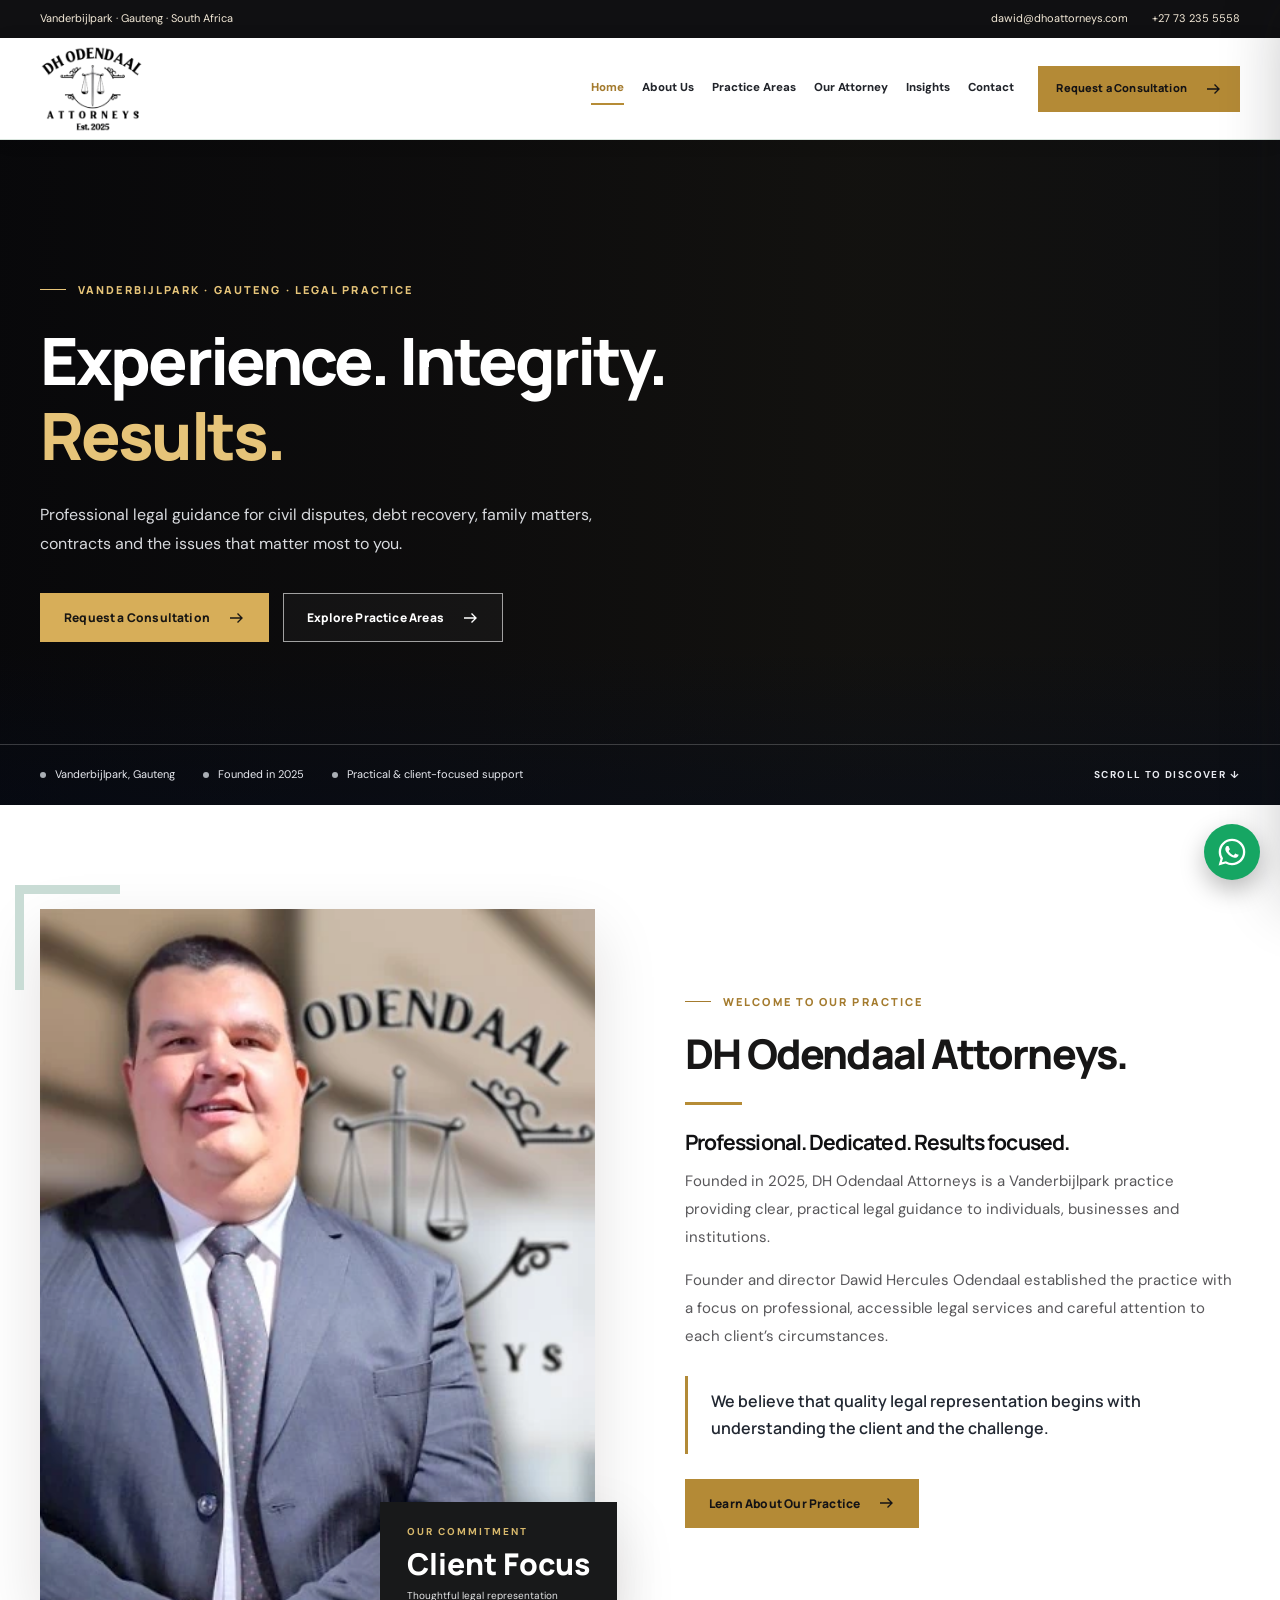
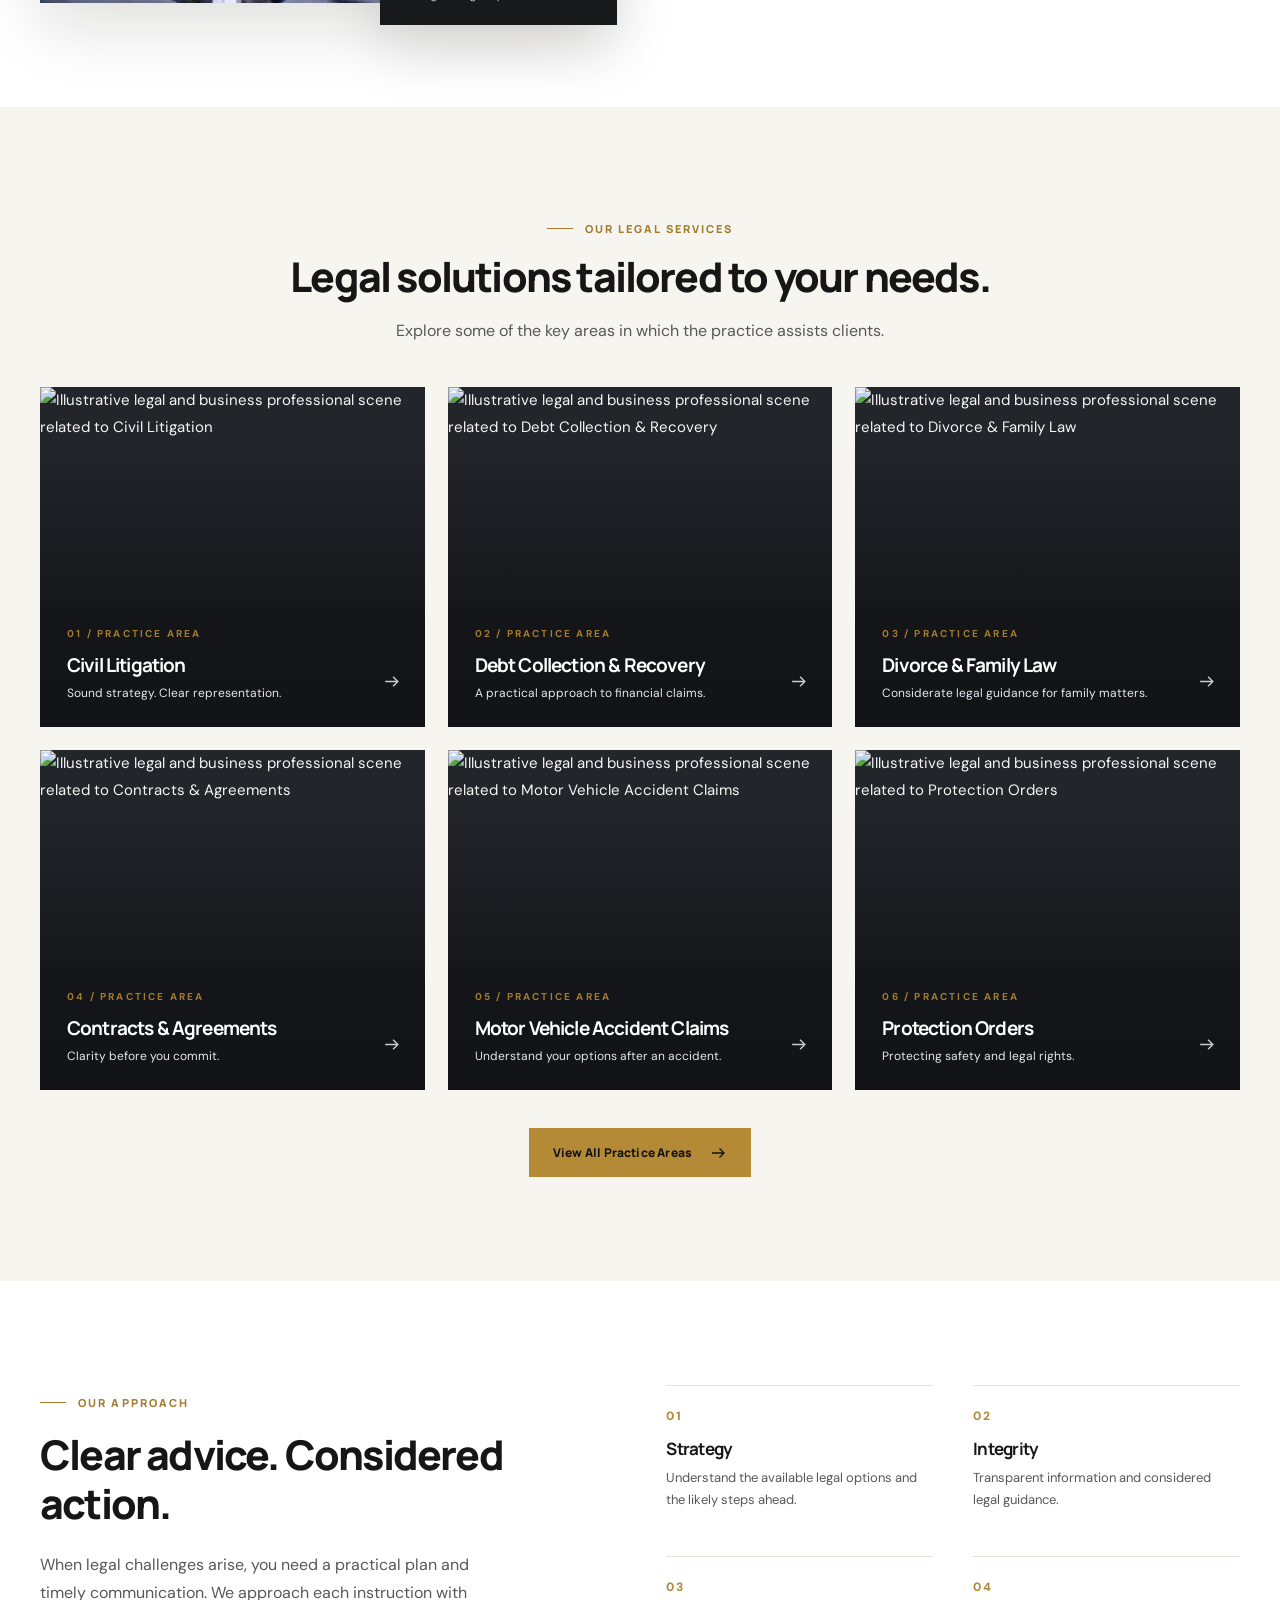
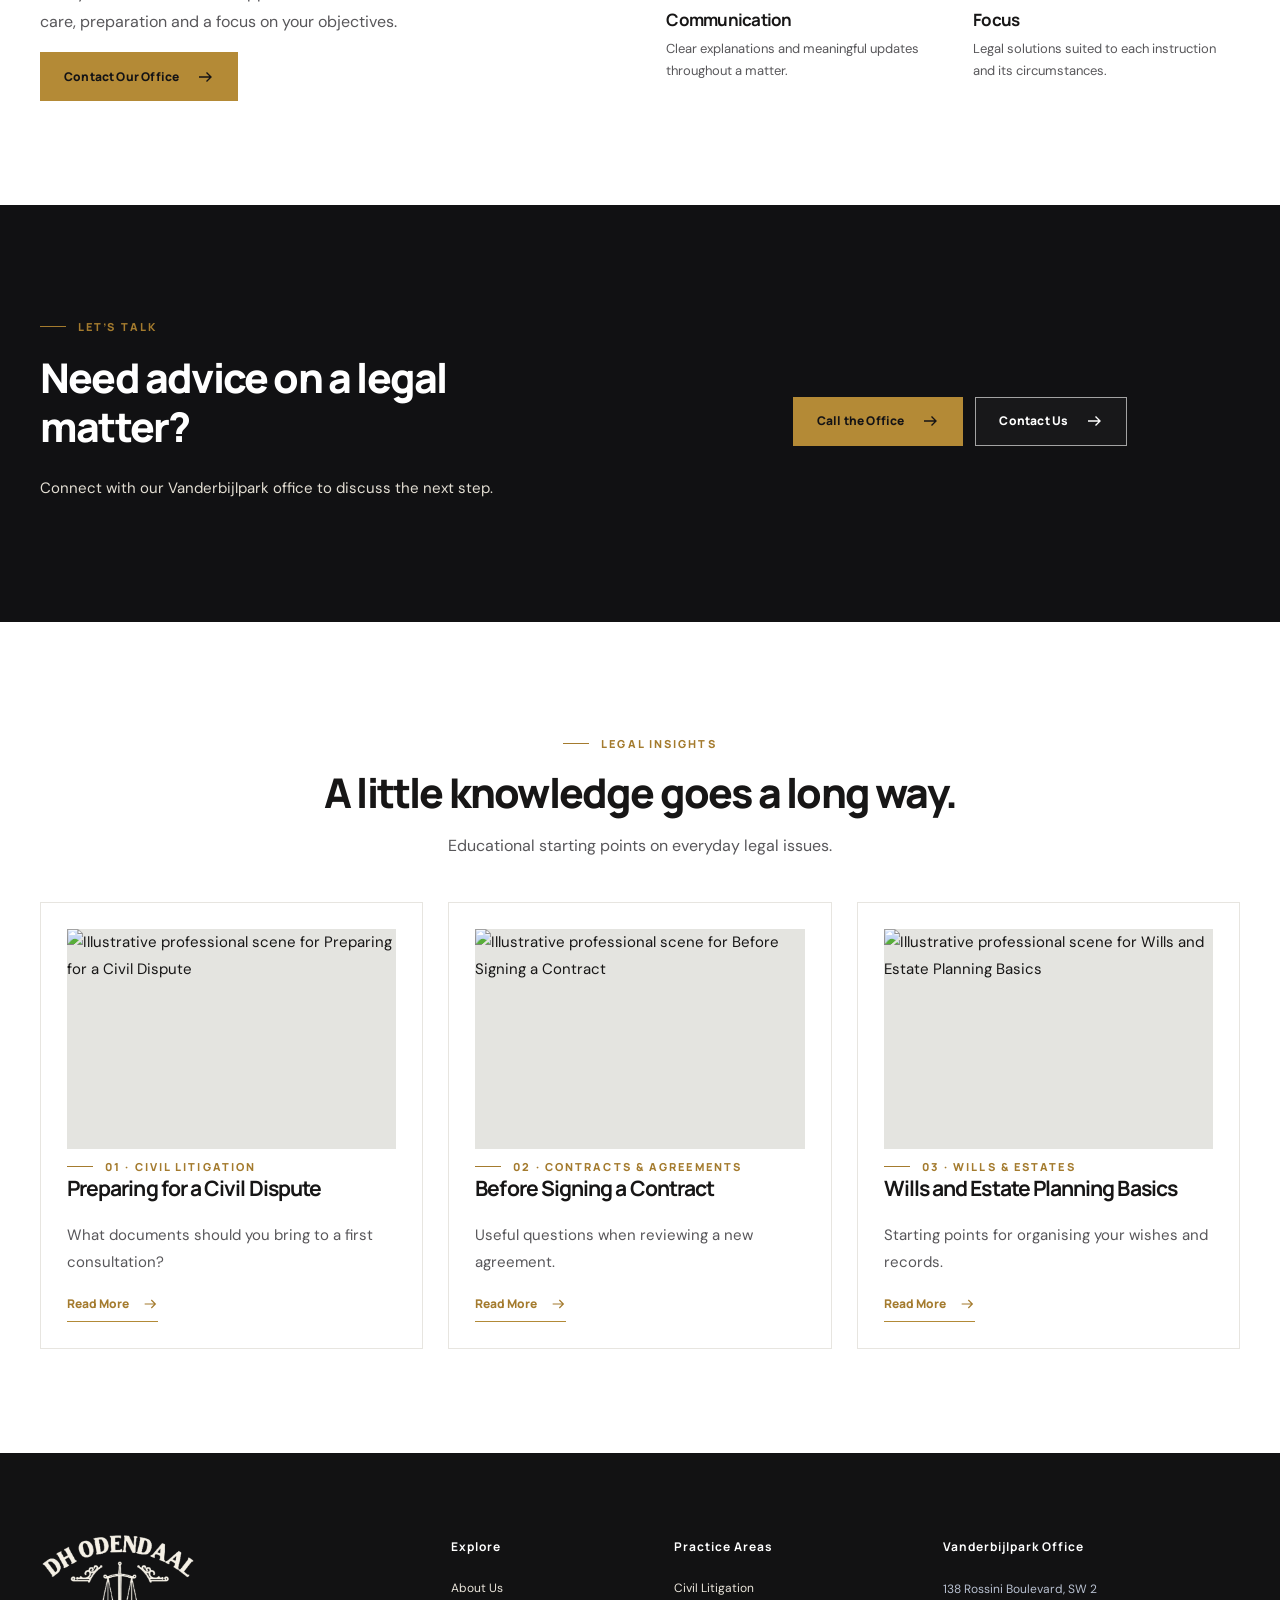
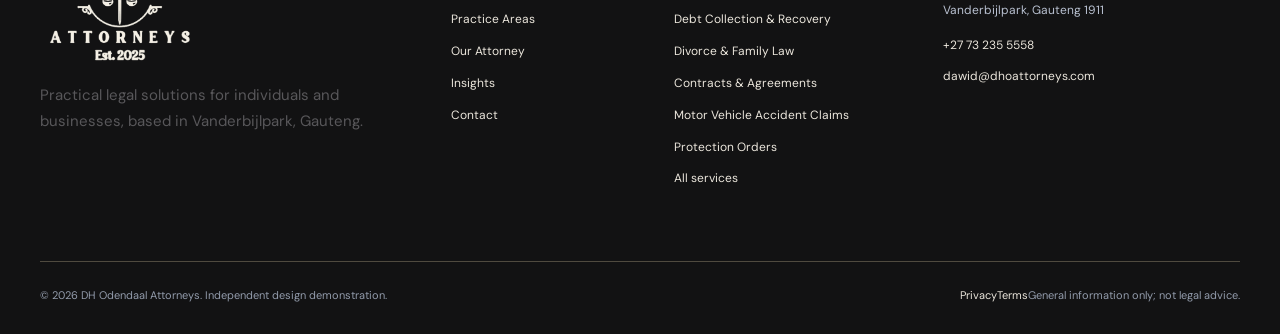
==== commit 0a6ddfac: "Standardise mobile UI with established law firm template" ====
--- a/index.html
+++ b/index.html
@@ -1,4 +1,4 @@
-<!doctype html><html lang="en-ZA"><head><meta charset="utf-8"><meta name="viewport" content="width=device-width,initial-scale=1"><meta name="theme-color" content="#161516"><title>Home | Legal Services in Vanderbijlpark | DH Odendaal Attorneys</title><meta name="description" content="DH Odendaal Attorneys in Vanderbijlpark provides civil litigation, debt collection, divorce, family law, contracts, wills, protection orders and legal guidance."><meta name="robots" content="noindex,follow,max-image-preview:large"><link rel="canonical" href="https://dh-odendaal-attorneys.vercel.app/"><meta property="og:title" content="Home | Legal Services in Vanderbijlpark | DH Odendaal Attorneys"><meta property="og:description" content="DH Odendaal Attorneys in Vanderbijlpark provides civil litigation, debt collection, divorce, family law, contracts, wills, protection orders and legal guidance."><meta property="og:type" content="website"><meta property="og:url" content="https://dh-odendaal-attorneys.vercel.app/"><meta property="og:image" content="https://dh-odendaal-attorneys.vercel.app/assets/original-logo.png"><meta name="twitter:card" content="summary_large_image"><link rel="icon" href="/assets/favicon.png" type="image/png"><link rel="preconnect" href="https://images.pexels.com"><link rel="preconnect" href="https://fonts.googleapis.com"><link rel="stylesheet" href="/assets/site.css"><script defer src="/assets/site.js"></script><script type="application/ld+json">{"@context": "https://schema.org", "@type": "LegalService", "name": "DH Odendaal Attorneys", "url": "https://dh-odendaal-attorneys.vercel.app", "image": "https://dh-odendaal-attorneys.vercel.app/assets/logo-transparent.png", "email": "dawid@dhoattorneys.com", "telephone": "+27 73 235 5558", "founder": {"@type": "Person", "name": "Dawid Hercules Odendaal"}, "address": {"@type": "PostalAddress", "streetAddress": "138 Rossini Boulevard, SW 2", "addressLocality": "Vanderbijlpark", "addressRegion": "Gauteng", "postalCode": "1911", "addressCountry": "ZA"}, "areaServed": ["Vanderbijlpark", "Gauteng", "South Africa"], "knowsAbout": ["Civil Litigation", "Debt Collection & Recovery", "Divorce & Family Law", "Contracts & Agreements", "Motor Vehicle Accident Claims", "Protection Orders", "Wills & Testaments", "Evictions & Lease Disputes"]}</script></head><body><a class="skip-link" href="#main">Skip to content</a>
+<!doctype html><html lang="en-ZA"><head><meta charset="utf-8"><meta name="viewport" content="width=device-width,initial-scale=1"><meta name="theme-color" content="#161516"><title>Home | Legal Services in Vanderbijlpark | DH Odendaal Attorneys</title><meta name="description" content="DH Odendaal Attorneys in Vanderbijlpark provides civil litigation, debt collection, divorce, family law, contracts, wills, protection orders and legal guidance."><meta name="robots" content="noindex,follow,max-image-preview:large"><link rel="canonical" href="https://dh-odendaal-attorneys.vercel.app/"><meta property="og:title" content="Home | Legal Services in Vanderbijlpark | DH Odendaal Attorneys"><meta property="og:description" content="DH Odendaal Attorneys in Vanderbijlpark provides civil litigation, debt collection, divorce, family law, contracts, wills, protection orders and legal guidance."><meta property="og:type" content="website"><meta property="og:url" content="https://dh-odendaal-attorneys.vercel.app/"><meta property="og:image" content="https://dh-odendaal-attorneys.vercel.app/assets/original-logo.png"><meta name="twitter:card" content="summary_large_image"><link rel="icon" href="/assets/favicon.png" type="image/png"><link rel="preconnect" href="https://images.pexels.com"><link rel="preconnect" href="https://fonts.googleapis.com"><link rel="stylesheet" href="/assets/site.css?v=dh-mobile-unified-20261013"><script defer src="/assets/site.js"></script><script type="application/ld+json">{"@context": "https://schema.org", "@type": "LegalService", "name": "DH Odendaal Attorneys", "url": "https://dh-odendaal-attorneys.vercel.app", "image": "https://dh-odendaal-attorneys.vercel.app/assets/logo-transparent.png", "email": "dawid@dhoattorneys.com", "telephone": "+27 73 235 5558", "founder": {"@type": "Person", "name": "Dawid Hercules Odendaal"}, "address": {"@type": "PostalAddress", "streetAddress": "138 Rossini Boulevard, SW 2", "addressLocality": "Vanderbijlpark", "addressRegion": "Gauteng", "postalCode": "1911", "addressCountry": "ZA"}, "areaServed": ["Vanderbijlpark", "Gauteng", "South Africa"], "knowsAbout": ["Civil Litigation", "Debt Collection & Recovery", "Divorce & Family Law", "Contracts & Agreements", "Motor Vehicle Accident Claims", "Protection Orders", "Wills & Testaments", "Evictions & Lease Disputes"]}</script></head><body><a class="skip-link" href="#main">Skip to content</a>
 <div class="topbar"><div class="container topbar-inner"><span class="topbar-address">Vanderbijlpark · Gauteng · South Africa</span><div class="topbar-links"><a href="mailto:dawid@dhoattorneys.com">dawid@dhoattorneys.com</a><a href="tel:+27732355558">+27 73 235 5558</a></div></div></div>
 <header class="nav-shell"><div class="container nav-inner"><a class="brand" href="/" aria-label="DH Odendaal Attorneys home"><img src="/assets/logo-dark-4k.png" width="196" height="104" alt="DH Odendaal Attorneys logo"></a><nav class="nav-links" aria-label="Main navigation"><a href="/" class="nav-link active" aria-current=page>Home</a><a href="/about/" class="nav-link " >About Us</a><a href="/practice-areas/" class="nav-link " >Practice Areas</a><a href="/our-attorney/" class="nav-link " >Our Attorney</a><a href="/insights/" class="nav-link " >Insights</a><a href="/contact/" class="nav-link " >Contact</a></nav><a class="btn btn-gold nav-cta" href="/contact/">Request a Consultation <svg aria-hidden="true" xmlns="http://www.w3.org/2000/svg" width="18" height="18" viewBox="0 0 24 24" fill="none" stroke="currentColor" stroke-width="1.8"><path d="M4 12h16m-6-6 6 6-6 6"/></svg></a><button type="button" class="menu-open" aria-label="Open navigation" aria-expanded="false" aria-controls="mobile-panel" data-mobile-open>☰</button></div></header>
 <div class="mobile-backdrop" id="mobile-backdrop"></div><nav class="mobile-panel" id="mobile-panel" aria-label="Mobile navigation" aria-hidden="true" inert><div class="mobile-head"><img src="/assets/logo-dark-4k.png" alt="DH Odendaal Attorneys logo"><button data-mobile-close type="button" aria-label="Close navigation">×</button></div><div class="mobile-links"><a href="/">Home</a><a href="/about/">About Us</a><a href="/practice-areas/">Practice Areas</a><a href="/our-attorney/">Our Attorney</a><a href="/insights/">Insights</a><a href="/contact/">Contact</a></div><a class="btn btn-gold mobile-cta" href="/contact/">Contact the Firm <svg aria-hidden="true" xmlns="http://www.w3.org/2000/svg" width="18" height="18" viewBox="0 0 24 24" fill="none" stroke="currentColor" stroke-width="1.8"><path d="M4 12h16m-6-6 6 6-6 6"/></svg></a></nav>
--- a/assets/site.css
+++ b/assets/site.css
@@ -66,29 +66,6 @@
 .intro-picture>img{object-fit:cover;object-position:center 24%;}
 .profile-photo>img{object-fit:cover;object-position:center 39%;}
 
-/* J Motseo Inc. monochrome brand refinements */
-.topbar{background:#111318}.topbar svg{color:#c5c9cd}
-.btn-gold{background:#16191e;border-color:#16191e;color:#fff}.btn-gold:hover{background:#3b424b;border-color:#3b424b}
-.hero .btn-gold{background:#f4f5f6;color:#111317;border-color:#f4f5f6}.hero .btn-gold:hover{background:#d7dbdf;border-color:#d7dbdf}
-.hero::before{background-image:linear-gradient(90deg,rgba(9,11,15,.97) 0%,rgba(9,11,15,.93) 32%,rgba(9,11,15,.67) 58%,rgba(9,11,15,.14) 100%),var(--hero-image)}
-.nav-shell{box-shadow:0 2px 20px rgba(20,20,20,.05)}
-.brand{flex-basis:222px;width:222px}.brand img{width:222px;max-height:85px}
-.footer-logo img{max-width:250px;width:100%;height:auto;object-fit:contain}
-.intro-picture>img,.decorative-photo img,.detail-photo img,.insight-image img,.profile-photo img{display:block;max-width:100%;width:100%;height:100%;object-fit:cover;object-position:center;}
-.intro-picture>img{aspect-ratio:1/1;object-position:center 17%}
-.detail-photo,.decorative-photo,.profile-photo{overflow:hidden}
-.detail-photo img{aspect-ratio:1 / .9}
-.profile-photo img{object-position:center top;}
-.insight-image img{aspect-ratio:1.36/1;object-fit:cover}
-.picture-stamp{background:#191c20}.picture-stamp small{color:#e1e3e7}
-.eyebrow-light,.hero h1 em{color:#e7e9ec}
-.practice-card{background:#171b20}
-.floating-whatsapp{background:#118b54 !important;border:0 !important;box-shadow:0 10px 25px rgba(0,0,0,.17) !important}
-.floating-whatsapp svg{fill:#fff !important;color:#fff !important}
-.contact-details a{overflow-wrap:anywhere}
-@media(max-width:950px){.brand,.brand img{max-width:200px;width:200px;flex-basis:auto}}
-@media(max-width:600px){.hero::before{background-image:linear-gradient(90deg,rgba(9,11,15,.88),rgba(9,11,15,.72)),var(--hero-image);background-position:center}.brand,.brand img{max-width:160px;width:160px}.intro-picture>img{aspect-ratio:4 / 4.3}}
-
 /* DH Odendaal: black and antique-gold palette taken from the supplied firm artwork. */
 :root{--navy:#111113;--navy-deep:#080809;--navy-soft:#2b2a2b;--gold:#b28a37;--gold-light:#f0d79a;--red:#ac842e;--ink:#171616;--body:#58575a;--line:#e7e3da;--cream:#f7f5f0;--white:#fff;--shadow:0 24px 60px rgba(21,18,8,.13)}
 body{color:var(--ink)}.topbar{background:#101012;color:#f4ead8}.nav-shell{background:#fff}.nav-link.active,.text-link,.eyebrow,.card-number{color:#a47b2e}.nav-link:after,.accent-line{background:#b68c36}
@@ -108,3 +85,30 @@
 @media(max-width:1100px){.brand{flex:0 0 185px;width:185px}}
 @media(max-width:767px){.brand{flex:0 0 175px;width:175px}.brand img{height:78px;max-height:78px}.map-frame iframe{height:330px}.hero::before{background-image:linear-gradient(90deg,rgba(9,9,11,.95),rgba(10,10,10,.7)),var(--hero-image)!important;background-position:58% center!important}}
 @media(max-width:380px){.brand{flex:0 0 156px;width:156px}.brand img{height:68px;max-height:68px}}
+
+/* DH Odendaal mobile consistency release — same navigation, cards and floating
+   WhatsApp pattern as the other Wakili wa Tech law-firm demo websites. */
+@media (max-width: 950px) {
+  .nav-shell { position: sticky; top: 0; z-index: 80; background: #fff; }
+  .nav-inner { display: flex; align-items: center; justify-content: space-between; }
+  .nav-links, .nav-cta { display: none !important; }
+  .menu-open { display: inline-flex; align-items: center; justify-content: center; margin-left: auto; }
+  .mobile-panel { background: #fff; z-index: 91; }
+  .mobile-backdrop { z-index: 89; }
+}
+@media (max-width: 767px) {
+  /* Cards remain within their containers: no tall fixed-height mobile tiles. */
+  .value-grid, .values-grid { grid-template-columns: minmax(0,1fr); }
+  .value-grid > div, .values-grid > div { min-width: 0; }
+  .practice-grid, .insight-grid { grid-template-columns: minmax(0,1fr); }
+  .hero-actions .btn { max-width: 100%; }
+  .intro-grid, .two-column, .contact-layout { grid-template-columns: minmax(0,1fr); }
+  .intro-picture > img, .profile-photo img { max-width: 100%; }
+  /* One circular floating WhatsApp button; no full-width bottom CTA bar. */
+  a.floating-whatsapp {
+    position: fixed !important; right: 16px !important; bottom: 18px !important;
+    width: 56px !important; height: 56px !important; border-radius: 50% !important;
+    padding: 0 !important; z-index: 100 !important;
+  }
+  a.floating-whatsapp > svg { width: 28px !important; height: 28px !important; }
+}
